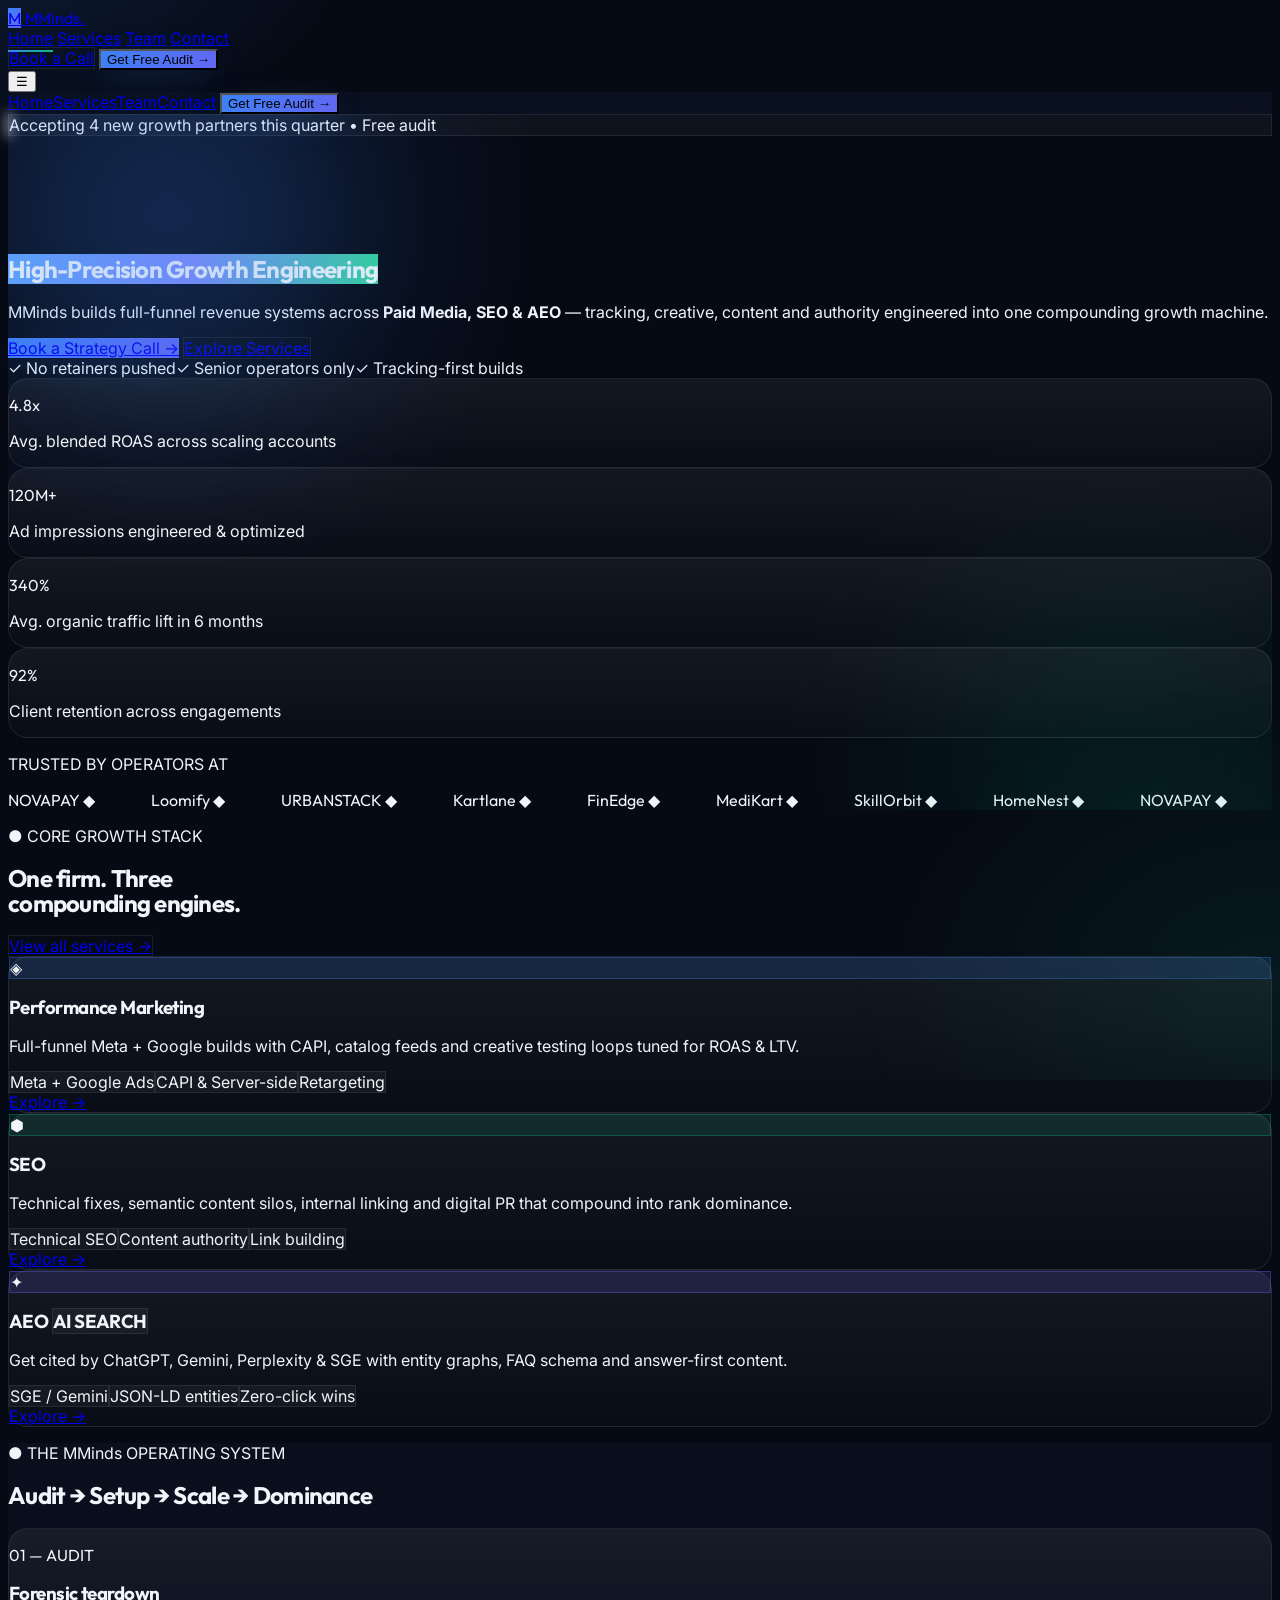
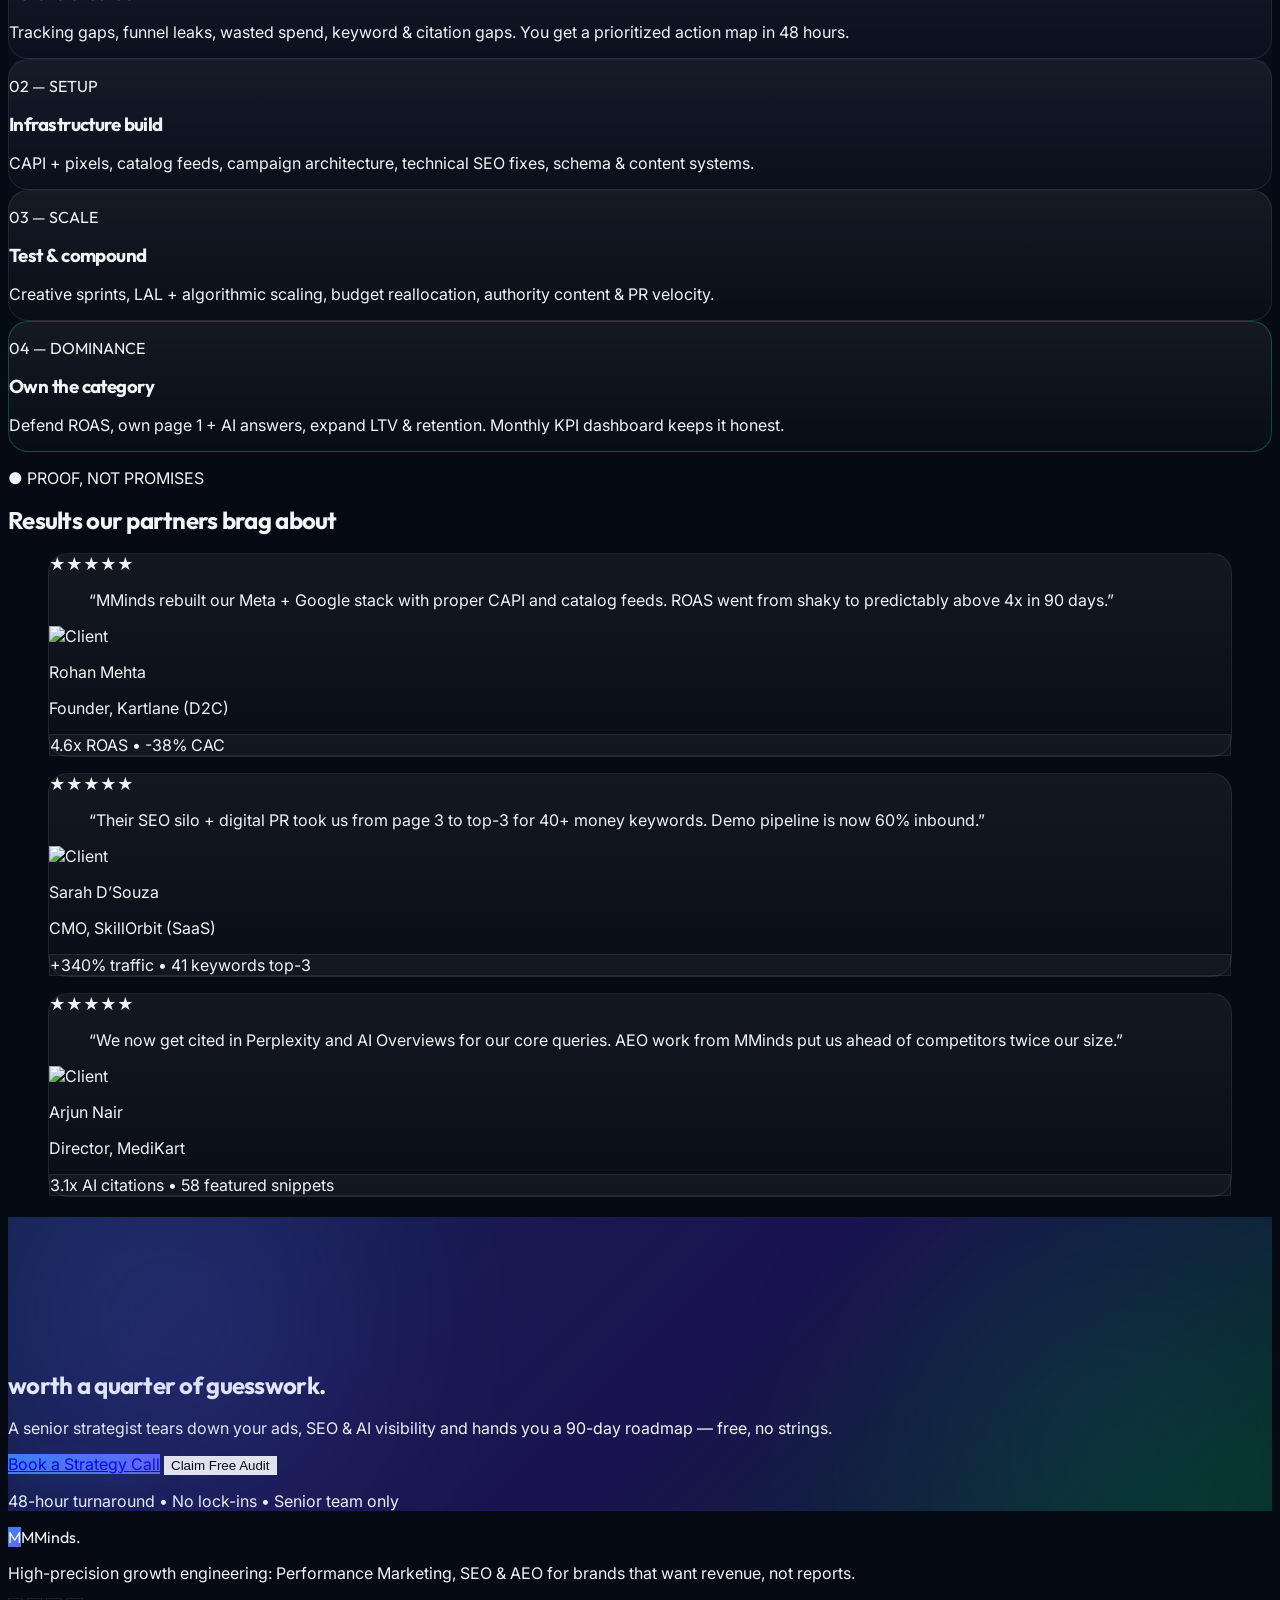
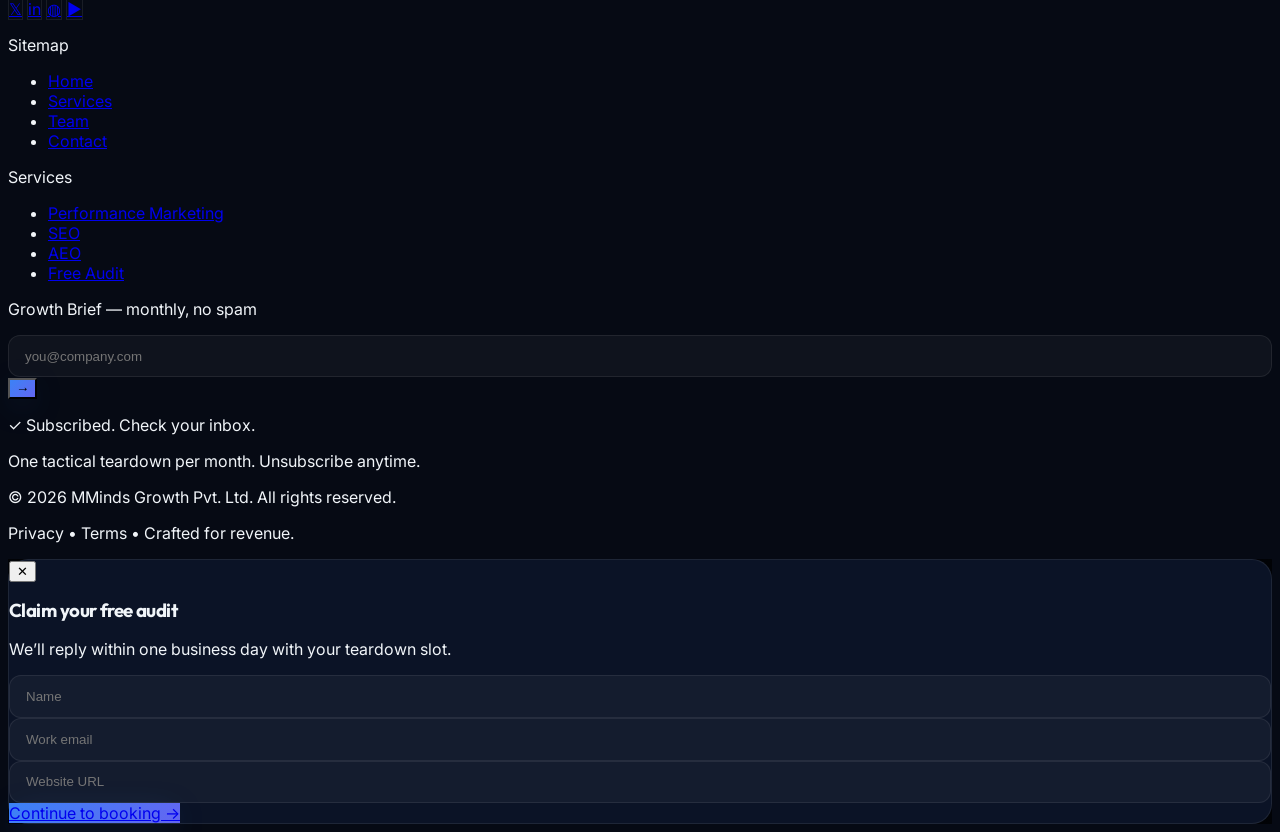
==== index.html @ 97760410 "Launch-MMinds-site" ====
<!DOCTYPE html>
<html lang="en" class="scroll-smooth">
<head>
<meta charset="UTF-8"><meta name="viewport" content="width=device-width, initial-scale=1.0">
<title>MMinds — Scale Your Revenue with High-Precision Growth Engineering</title>
<meta name="description" content="MMinds is a digital growth firm engineering revenue with Performance Marketing, SEO & AEO. Audits, full-funnel builds, scaling systems. Book a free strategy audit.">
<meta property="og:title" content="MMinds — High-Precision Growth Engineering"><meta property="og:description" content="Performance Marketing • SEO • AEO. We turn traffic into revenue."><meta property="og:type" content="website">
<link rel="preconnect" href="https://fonts.googleapis.com"><link rel="preconnect" href="https://fonts.gstatic.com" crossorigin>
<link href="https://fonts.googleapis.com/css2?family=Inter:wght@400;500;600;700&family=Outfit:wght@500;600;700;800&display=swap" rel="stylesheet">
<script src="https://cdn.tailwindcss.com"></script>
<script>tailwind.config={theme:{extend:{colors:{obsidian:'#060a14',slate2:'#0a1120',card:'#0d1528'},fontFamily:{display:['Outfit','sans-serif'],body:['Inter','sans-serif']}}}}</script>
<link rel="stylesheet" href="assets/css/style.css">
<script defer src="https://cdnjs.cloudflare.com/ajax/libs/gsap/3.15.0/gsap.min.js"></script>
<script defer src="https://cdnjs.cloudflare.com/ajax/libs/gsap/3.15.0/ScrollTrigger.min.js"></script>
<script defer src="https://unpkg.com/lenis@1.3.27/dist/lenis.min.js"></script>
<link rel="icon" href="data:image/svg+xml,<svg xmlns='http://www.w3.org/2000/svg' viewBox='0 0 100 100'><rect width='100' height='100' rx='22' fill='%236366f1'/><text x='50' y='68' font-size='52' text-anchor='middle' fill='white' font-family='Arial' font-weight='bold'>M</text></svg>">
</head>
<body class="bg-obsidian font-body">
<div id="progress" aria-hidden="true"></div>
<div id="ambient" aria-hidden="true"><i class="a-base"></i><i class="a-indigo"></i><i class="a-emerald"></i></div>
<div id="cursor" aria-hidden="true"></div>

<!-- NAV -->
<header id="navbar" class="nav-blur fixed top-0 inset-x-0 z-50 transition-all">
<nav class="max-w-7xl mx-auto px-5 md:px-8 h-[72px] flex items-center justify-between" aria-label="Main">
<a href="index.html" class="flex items-center gap-2.5">
<span class="w-9 h-9 rounded-xl grid place-items-center font-display font-800 font-bold text-lg text-white" style="background:linear-gradient(135deg,#3b82f6,#6366f1)">M</span>
<span class="font-display font-bold text-xl tracking-tight">MMinds<span class="text-emerald-400">.</span></span></a>
<div class="hidden md:flex items-center gap-8 text-sm text-slate-300">
<a href="index.html" class="link-underline active text-white">Home</a>
<a href="services.html" class="link-underline hover:text-white">Services</a>
<a href="about.html" class="link-underline hover:text-white">Team</a>
<a href="contact.html" class="link-underline hover:text-white">Contact</a></div>
<div class="hidden md:flex items-center gap-3">
<a href="contact.html" class="btn-ghost text-sm px-4 py-2.5 rounded-xl text-slate-200">Book a Call</a>
<button data-open-audit class="btn-primary text-sm font-semibold px-5 py-2.5 rounded-xl text-white">Get Free Audit →</button></div>
<button id="menuBtn" class="md:hidden p-2 rounded-lg border border-white/10" aria-expanded="false" aria-label="Menu">☰</button>
</nav>
<div id="mobileMenu" class="hidden md:hidden glass border-t border-white/10 px-6 py-5 space-y-4 text-slate-200">
<a href="index.html" class="block">Home</a><a href="services.html" class="block">Services</a><a href="about.html" class="block">Team</a><a href="contact.html" class="block">Contact</a>
<button data-open-audit class="btn-primary w-full py-3 rounded-xl font-semibold text-white">Get Free Audit →</button>
</div></header>

<!-- HERO -->
<section data-theme="obsidian" class="relative pt-[130px] md:pt-[160px] pb-14 overflow-hidden">
<canvas id="stars" aria-hidden="true"></canvas>
<div class="mesh" data-parallax="0.12"></div><div class="absolute inset-0 grid-bg"></div>
<div class="relative max-w-7xl mx-auto px-5 md:px-8 text-center">
<div class="reveal inline-flex items-center gap-2 pill rounded-full px-4 py-1.5 text-xs text-slate-300 mb-6">
<span class="w-2 h-2 rounded-full bg-emerald-400 glow-dot text-emerald-400"></span> Accepting 4 new growth partners this quarter <span class="text-slate-500">•</span> <span class="text-white font-semibold">Free audit</span></div>
<h1 data-split class="reveal font-display font-extrabold text-[2.6rem] leading-[1.02] md:text-7xl max-w-4xl mx-auto">Scale Your Revenue with <span class="text-transparent bg-clip-text" style="background-image:linear-gradient(90deg,#60a5fa,#818cf8,#34d399)">High-Precision Growth Engineering</span></h1>
<p class="reveal reveal-d1 text-slate-400 max-w-2xl mx-auto mt-6 text-base md:text-lg">MMinds builds full-funnel revenue systems across <strong class="text-slate-200">Paid Media, SEO &amp; AEO</strong> — tracking, creative, content and authority engineered into one compounding growth machine.</p>
<div class="reveal reveal-d2 flex flex-col sm:flex-row gap-3 justify-center mt-8">
<a href="contact.html" data-magnetic class="btn-primary px-7 py-3.5 rounded-2xl font-semibold text-white">Book a Strategy Call →</a>
<a href="services.html" data-magnetic class="btn-ghost px-7 py-3.5 rounded-2xl font-semibold text-slate-100">Explore Services</a></div>
<div class="reveal reveal-d3 flex flex-wrap justify-center gap-x-8 gap-y-3 mt-8 text-sm text-slate-400">
<span>✓ No retainers pushed</span><span>✓ Senior operators only</span><span>✓ Tracking-first builds</span></div>
<!-- metrics -->
<div class="grid grid-cols-2 md:grid-cols-4 gap-3 md:gap-4 mt-12 text-left">
<div class="reveal card p-5 md:p-6"><p class="font-display text-3xl md:text-4xl font-bold"><span data-count="4.8" data-decimals="1" data-suffix="x">0</span></p><p class="text-slate-400 text-sm mt-1">Avg. blended ROAS across scaling accounts</p></div>
<div class="reveal reveal-d1 card p-5 md:p-6"><p class="font-display text-3xl md:text-4xl font-bold"><span data-count="120" data-suffix="M+">0</span></p><p class="text-slate-400 text-sm mt-1">Ad impressions engineered &amp; optimized</p></div>
<div class="reveal reveal-d2 card p-5 md:p-6"><p class="font-display text-3xl md:text-4xl font-bold"><span data-count="340" data-suffix="%">0</span></p><p class="text-slate-400 text-sm mt-1">Avg. organic traffic lift in 6 months</p></div>
<div class="reveal reveal-d3 card p-5 md:p-6"><p class="font-display text-3xl md:text-4xl font-bold"><span data-count="92" data-suffix="%">0</span></p><p class="text-slate-400 text-sm mt-1">Client retention across engagements</p></div></div>
</div>
<!-- logo ticker -->
<div class="relative mt-12 border-y border-white/5 py-5 overflow-hidden">
<p class="text-[11px] tracking-[.25em] text-slate-500 text-center mb-4">TRUSTED BY OPERATORS AT</p>
<div class="ticker text-slate-500 font-display font-bold text-lg" aria-hidden="true">
<span>NOVAPAY ◆</span><span>Loomify ◆</span><span>URBANSTACK ◆</span><span>Kartlane ◆</span><span>FinEdge ◆</span><span>MediKart ◆</span><span>SkillOrbit ◆</span><span>HomeNest ◆</span>
<span>NOVAPAY ◆</span><span>Loomify ◆</span><span>URBANSTACK ◆</span><span>Kartlane ◆</span><span>FinEdge ◆</span><span>MediKart ◆</span><span>SkillOrbit ◆</span><span>HomeNest ◆</span>
</div></div>
</section>

<!-- SERVICES BENTO -->
<section data-theme="indigo" class="max-w-7xl mx-auto px-5 md:px-8 py-16 md:py-24">
<div class="reveal flex items-end justify-between flex-wrap gap-4 mb-8">
<div><p class="text-xs tracking-[.25em] text-blue-400 font-semibold mb-3">● CORE GROWTH STACK</p>
<h2 class="font-display font-bold text-3xl md:text-5xl">One firm. Three<br>compounding engines.</h2></div>
<a href="services.html" class="btn-ghost px-5 py-2.5 rounded-xl text-sm">View all services →</a></div>
<div class="grid md:grid-cols-3 gap-4">
<article class="reveal card bento-hover p-7 relative overflow-hidden">
<div class="absolute -top-16 -right-16 w-48 h-48 rounded-full" style="background:radial-gradient(circle,#3b82f655,transparent 70%)"></div>
<div class="w-11 h-11 rounded-xl grid place-items-center text-xl mb-5" style="background:rgba(59,130,246,.15);border:1px solid rgba(59,130,246,.3)">◈</div>
<h3 class="font-display font-bold text-2xl mb-2">Performance Marketing</h3>
<p class="text-slate-400 text-sm leading-relaxed">Full-funnel Meta + Google builds with CAPI, catalog feeds and creative testing loops tuned for ROAS &amp; LTV.</p>
<div class="flex flex-wrap gap-2 mt-5 text-xs">
<span class="pill rounded-full px-3 py-1">Meta + Google Ads</span><span class="pill rounded-full px-3 py-1">CAPI &amp; Server-side</span><span class="pill rounded-full px-3 py-1">Retargeting</span></div>
<a href="services.html#performance" class="inline-block mt-6 text-sm font-semibold text-blue-400">Explore →</a></article>
<article class="reveal reveal-d1 card bento-hover p-7 relative overflow-hidden">
<div class="absolute -top-16 -right-16 w-48 h-48 rounded-full" style="background:radial-gradient(circle,#10b98155,transparent 70%)"></div>
<div class="w-11 h-11 rounded-xl grid place-items-center text-xl mb-5" style="background:rgba(16,185,129,.12);border:1px solid rgba(16,185,129,.3)">⬢</div>
<h3 class="font-display font-bold text-2xl mb-2">SEO</h3>
<p class="text-slate-400 text-sm leading-relaxed">Technical fixes, semantic content silos, internal linking and digital PR that compound into rank dominance.</p>
<div class="flex flex-wrap gap-2 mt-5 text-xs">
<span class="pill rounded-full px-3 py-1">Technical SEO</span><span class="pill rounded-full px-3 py-1">Content authority</span><span class="pill rounded-full px-3 py-1">Link building</span></div>
<a href="services.html#seo" class="inline-block mt-6 text-sm font-semibold text-emerald-400">Explore →</a></article>
<article class="reveal reveal-d2 card bento-hover p-7 relative overflow-hidden">
<div class="absolute -top-16 -right-16 w-48 h-48 rounded-full" style="background:radial-gradient(circle,#6366f155,transparent 70%)"></div>
<div class="w-11 h-11 rounded-xl grid place-items-center text-xl mb-5" style="background:rgba(99,102,241,.15);border:1px solid rgba(99,102,241,.35)">✦</div>
<h3 class="font-display font-bold text-2xl mb-2">AEO <span class="text-xs align-middle ml-1 pill rounded-full px-2 py-0.5 text-indigo-300">AI SEARCH</span></h3>
<p class="text-slate-400 text-sm leading-relaxed">Get cited by ChatGPT, Gemini, Perplexity &amp; SGE with entity graphs, FAQ schema and answer-first content.</p>
<div class="flex flex-wrap gap-2 mt-5 text-xs">
<span class="pill rounded-full px-3 py-1">SGE / Gemini</span><span class="pill rounded-full px-3 py-1">JSON-LD entities</span><span class="pill rounded-full px-3 py-1">Zero-click wins</span></div>
<a href="services.html#aeo" class="inline-block mt-6 text-sm font-semibold text-indigo-300">Explore →</a></article>
</div></section>

<!-- PROCESS -->
<section data-theme="emerald" class="border-y border-white/5" style="background:linear-gradient(180deg,rgba(10,17,32,.82),rgba(6,10,20,.88))">
<div class="max-w-7xl mx-auto px-5 md:px-8 py-16 md:py-24">
<p class="reveal text-xs tracking-[.25em] text-emerald-400 font-semibold mb-3">● THE MMinds OPERATING SYSTEM</p>
<h2 class="reveal font-display font-bold text-3xl md:text-5xl mb-10">Audit → Setup → Scale → Dominance</h2>
<div class="grid md:grid-cols-4 gap-4">
<div class="reveal card p-6"><p class="font-display text-blue-400 font-bold text-sm mb-3">01 — AUDIT</p><h3 class="font-semibold text-lg mb-2">Forensic teardown</h3><p class="text-slate-400 text-sm">Tracking gaps, funnel leaks, wasted spend, keyword &amp; citation gaps. You get a prioritized action map in 48 hours.</p></div>
<div class="reveal reveal-d1 card p-6"><p class="font-display text-indigo-300 font-bold text-sm mb-3">02 — SETUP</p><h3 class="font-semibold text-lg mb-2">Infrastructure build</h3><p class="text-slate-400 text-sm">CAPI + pixels, catalog feeds, campaign architecture, technical SEO fixes, schema &amp; content systems.</p></div>
<div class="reveal reveal-d2 card p-6"><p class="font-display text-cyan-300 font-bold text-sm mb-3">03 — SCALE</p><h3 class="font-semibold text-lg mb-2">Test &amp; compound</h3><p class="text-slate-400 text-sm">Creative sprints, LAL + algorithmic scaling, budget reallocation, authority content &amp; PR velocity.</p></div>
<div class="reveal reveal-d3 card p-6" style="border-color:rgba(16,185,129,.35)"><p class="font-display text-emerald-400 font-bold text-sm mb-3">04 — DOMINANCE</p><h3 class="font-semibold text-lg mb-2">Own the category</h3><p class="text-slate-400 text-sm">Defend ROAS, own page 1 + AI answers, expand LTV &amp; retention. Monthly KPI dashboard keeps it honest.</p></div></div>
</div></section>

<!-- CASE STUDIES / TESTIMONIALS -->
<section data-theme="indigo" class="max-w-7xl mx-auto px-5 md:px-8 py-16 md:py-24">
<p class="reveal text-xs tracking-[.25em] text-blue-400 font-semibold mb-3">● PROOF, NOT PROMISES</p>
<h2 class="reveal font-display font-bold text-3xl md:text-5xl mb-8">Results our partners brag about</h2>
<div class="grid md:grid-cols-3 gap-4">
<figure class="reveal card bento-hover p-7"><div class="text-amber-300 text-sm mb-3">★★★★★</div>
<blockquote class="text-slate-200 text-[15px] leading-relaxed">“MMinds rebuilt our Meta + Google stack with proper CAPI and catalog feeds. ROAS went from shaky to predictably above 4x in 90 days.”</blockquote>
<figcaption class="flex items-center gap-3 mt-5"><img src="https://i.pravatar.cc/80?img=12" alt="Client" class="w-10 h-10 rounded-full"><div><p class="text-sm font-semibold">Rohan Mehta</p><p class="text-xs text-slate-500">Founder, Kartlane (D2C)</p></div></figcaption>
<div class="mt-4 pill rounded-xl px-3 py-2 text-xs text-emerald-300 inline-block">4.6x ROAS • -38% CAC</div></figure>
<figure class="reveal reveal-d1 card bento-hover p-7"><div class="text-amber-300 text-sm mb-3">★★★★★</div>
<blockquote class="text-slate-200 text-[15px] leading-relaxed">“Their SEO silo + digital PR took us from page 3 to top-3 for 40+ money keywords. Demo pipeline is now 60% inbound.”</blockquote>
<figcaption class="flex items-center gap-3 mt-5"><img src="https://i.pravatar.cc/80?img=32" alt="Client" class="w-10 h-10 rounded-full"><div><p class="text-sm font-semibold">Sarah D’Souza</p><p class="text-xs text-slate-500">CMO, SkillOrbit (SaaS)</p></div></figcaption>
<div class="mt-4 pill rounded-xl px-3 py-2 text-xs text-emerald-300 inline-block">+340% traffic • 41 keywords top-3</div></figure>
<figure class="reveal reveal-d2 card bento-hover p-7"><div class="text-amber-300 text-sm mb-3">★★★★★</div>
<blockquote class="text-slate-200 text-[15px] leading-relaxed">“We now get cited in Perplexity and AI Overviews for our core queries. AEO work from MMinds put us ahead of competitors twice our size.”</blockquote>
<figcaption class="flex items-center gap-3 mt-5"><img src="https://i.pravatar.cc/80?img=56" alt="Client" class="w-10 h-10 rounded-full"><div><p class="text-sm font-semibold">Arjun Nair</p><p class="text-xs text-slate-500">Director, MediKart</p></div></figcaption>
<div class="mt-4 pill rounded-xl px-3 py-2 text-xs text-indigo-300 inline-block">3.1x AI citations • 58 featured snippets</div></figure>
</div></section>

<!-- CTA -->
<section class="max-w-7xl mx-auto px-5 md:px-8 pb-20">
<div class="reveal relative overflow-hidden rounded-3xl p-8 md:p-14 text-center border border-white/10" style="background:linear-gradient(135deg,#12224d,#1a1350 55%,#052e26)">
<div class="mesh mesh-indigo"></div>
<div class="relative"><h2 data-split class="font-display font-bold text-3xl md:text-5xl">Get a free growth audit<br>worth a quarter of guesswork.</h2>
<p class="text-slate-300 mt-4 max-w-xl mx-auto">A senior strategist tears down your ads, SEO &amp; AI visibility and hands you a 90-day roadmap — free, no strings.</p>
<div class="flex flex-col sm:flex-row gap-3 justify-center mt-8">
<a href="contact.html" class="btn-primary px-8 py-3.5 rounded-2xl font-semibold text-white">Book a Strategy Call</a>
<button data-open-audit class="btn-ghost px-8 py-3.5 rounded-2xl font-semibold">Claim Free Audit</button></div>
<p class="text-xs text-slate-400 mt-4">48-hour turnaround • No lock-ins • Senior team only</p></div></div></section>

<!-- FOOTER -->
<footer class="border-t border-white/10 bg-[#04070f]">
<div class="max-w-7xl mx-auto px-5 md:px-8 py-14 grid gap-10 md:grid-cols-[1.4fr_1fr_1fr_1.4fr]">
<div><div class="flex items-center gap-2.5 mb-4"><span class="w-9 h-9 rounded-xl grid place-items-center font-display font-bold text-lg text-white" style="background:linear-gradient(135deg,#3b82f6,#6366f1)">M</span><span class="font-display font-bold text-xl">MMinds<span class="text-emerald-400">.</span></span></div>
<p class="text-slate-400 text-sm max-w-xs">High-precision growth engineering: Performance Marketing, SEO &amp; AEO for brands that want revenue, not reports.</p>
<div class="flex gap-2 mt-5">
<a href="#" aria-label="X" class="btn-ghost w-9 h-9 grid place-items-center rounded-lg text-slate-300">𝕏</a>
<a href="#" aria-label="LinkedIn" class="btn-ghost w-9 h-9 grid place-items-center rounded-lg text-slate-300">in</a>
<a href="#" aria-label="Instagram" class="btn-ghost w-9 h-9 grid place-items-center rounded-lg text-slate-300">◍</a>
<a href="#" aria-label="YouTube" class="btn-ghost w-9 h-9 grid place-items-center rounded-lg text-slate-300">▶</a></div></div>
<div><p class="text-sm font-semibold mb-4">Sitemap</p><ul class="space-y-2.5 text-sm text-slate-400"><li><a class="hover:text-white" href="index.html">Home</a></li><li><a class="hover:text-white" href="services.html">Services</a></li><li><a class="hover:text-white" href="about.html">Team</a></li><li><a class="hover:text-white" href="contact.html">Contact</a></li></ul></div>
<div><p class="text-sm font-semibold mb-4">Services</p><ul class="space-y-2.5 text-sm text-slate-400"><li><a class="hover:text-white" href="services.html#performance">Performance Marketing</a></li><li><a class="hover:text-white" href="services.html#seo">SEO</a></li><li><a class="hover:text-white" href="services.html#aeo">AEO</a></li><li><a class="hover:text-white" href="contact.html">Free Audit</a></li></ul></div>
<div><p class="text-sm font-semibold mb-4">Growth Brief — monthly, no spam</p>
<form id="nlForm" class="flex gap-2" novalidate><input type="email" required placeholder="you@company.com" class="field !py-2.5 text-sm" aria-label="Email"><button class="btn-primary px-4 rounded-xl text-white font-semibold text-sm">→</button></form>
<p id="nlOk" class="hidden text-emerald-400 text-xs mt-2">✓ Subscribed. Check your inbox.</p>
<p class="text-xs text-slate-500 mt-3">One tactical teardown per month. Unsubscribe anytime.</p></div></div>
<div class="border-t border-white/5"><div class="max-w-7xl mx-auto px-5 md:px-8 py-5 flex flex-col md:flex-row justify-between gap-2 text-xs text-slate-500"><p>© <span id="year"></span> MMinds Growth Pvt. Ltd. All rights reserved.</p><p>Privacy • Terms • Crafted for revenue.</p></div></div></footer>

<!-- AUDIT MODAL -->
<div id="auditModal" class="hidden fixed inset-0 z-[60] grid place-items-center p-4" style="background:rgba(0,0,0,.7);backdrop-filter:blur(6px)" role="dialog" aria-modal="true">
<div class="card max-w-md w-full p-8 relative" style="background:#0b1326">
<button id="auditClose" class="absolute top-4 right-4 text-slate-400 hover:text-white" aria-label="Close">✕</button>
<h3 class="font-display font-bold text-2xl mb-2">Claim your free audit</h3>
<p class="text-slate-400 text-sm mb-5">We’ll reply within one business day with your teardown slot.</p>
<form id="nlForm" class="space-y-3" onsubmit="event.preventDefault();this.reset();document.getElementById('auditClose').click();alert('Audit request received. Check your inbox shortly.');">
<input required placeholder="Name" class="field text-sm"><input required type="email" placeholder="Work email" class="field text-sm"><input placeholder="Website URL" class="field text-sm">
<a href="contact.html" class="btn-primary block text-center py-3 rounded-xl font-semibold text-white">Continue to booking →</a></form></div></div>
<script defer src="assets/js/main.js"></script>
</body></html>
---- assets/css/style.css ----
/* MMinds Design System — Industrial Dark / Electric Blue + Emerald */
:root{
  --bg:#060a14; --bg2:#0a1120; --card:#0d1528; --line:rgba(255,255,255,.08);
  --txt:#f1f5f9; --mut:#94a3b8; --mut2:#64748b;
  --blue:#3b82f6; --indigo:#6366f1; --emerald:#10b981; --cyan:#22d3ee;
  --radius:20px; --font-d:'Outfit',sans-serif; --font-b:'Inter',sans-serif;
}
*{box-sizing:border-box}
html{scroll-behavior:smooth}
body{background:var(--bg);color:var(--txt);font-family:var(--font-b);-webkit-font-smoothing:antialiased;overflow-x:hidden}
h1,h2,h3,h4{font-family:var(--font-d);letter-spacing:-.03em;line-height:1.05}
::selection{background:rgba(59,130,246,.35)}
.font-display{font-family:var(--font-d)}
.glass{background:rgba(13,21,40,.6);backdrop-filter:blur(18px);-webkit-backdrop-filter:blur(18px)}
.mesh{position:absolute;inset:0;pointer-events:none;overflow:hidden}
.mesh::before,.mesh::after{content:"";position:absolute;border-radius:50%;filter:blur(110px);opacity:.5}
.mesh::before{width:560px;height:560px;background:radial-gradient(circle,#3b82f6 0%,transparent 65%);top:-180px;left:-120px}
.mesh::after{width:620px;height:620px;background:radial-gradient(circle,#10b98155 0%,transparent 65%);bottom:-260px;right:-160px}
.mesh-indigo::before{background:radial-gradient(circle,#6366f1aa 0%,transparent 65%)}
.grid-bg{background-image:linear-gradient(rgba(255,255,255,.035) 1px,transparent 1px),linear-gradient(90deg,rgba(255,255,255,.035) 1px,transparent 1px);background-size:44px 44px;mask-image:radial-gradient(ellipse 90% 70% at 50% 30%,black 40%,transparent 100%)}
.card{background:linear-gradient(180deg,rgba(255,255,255,.06),rgba(255,255,255,.015));border:1px solid var(--line);border-radius:var(--radius)}
.card:hover{border-color:rgba(59,130,246,.4)}
.btn-primary{background:linear-gradient(135deg,#3b82f6,#6366f1);box-shadow:0 8px 32px -8px rgba(59,130,246,.6);transition:.25s}
.btn-primary:hover{transform:translateY(-2px);box-shadow:0 14px 44px -8px rgba(99,102,241,.7)}
.btn-ghost{border:1px solid var(--line);transition:.25s}
.btn-ghost:hover{border-color:rgba(255,255,255,.3);background:rgba(255,255,255,.06)}
.pill{border:1px solid var(--line);background:rgba(255,255,255,.04)}
.ticker{display:flex;gap:3.5rem;width:max-content;animation:tick 28s linear infinite}
@keyframes tick{to{transform:translateX(-50%)}}
.reveal{opacity:0;transform:translateY(28px);transition:opacity .7s cubic-bezier(.2,.7,.3,1),transform .7s cubic-bezier(.2,.7,.3,1)}
.reveal.in{opacity:1;transform:none}
.reveal-d1{transition-delay:.08s}.reveal-d2{transition-delay:.16s}.reveal-d3{transition-delay:.24s}
.nav-blur.scrolled{background:rgba(6,10,20,.82);backdrop-filter:blur(16px);border-bottom:1px solid var(--line)}
.link-underline{position:relative}
.link-underline::after{content:"";position:absolute;left:0;bottom:-4px;height:2px;width:0;background:linear-gradient(90deg,var(--blue),var(--emerald));transition:.25s}
.link-underline:hover::after,.link-underline.active::after{width:100%}
.acc-body{display:grid;grid-template-rows:0fr;transition:grid-template-rows .35s ease}
.acc.open .acc-body{grid-template-rows:1fr}
.acc-inner{overflow:hidden}
.acc.open .acc-icon{transform:rotate(45deg)}
.acc-icon{transition:.3s}
.tab-btn.active{background:linear-gradient(135deg,#3b82f6,#6366f1);border-color:transparent;color:#fff}
.glow-dot{box-shadow:0 0 12px 2px currentColor}
input,select,textarea{color-scheme:dark}
.field{background:rgba(255,255,255,.04);border:1px solid var(--line);border-radius:12px;width:100%;padding:.8rem 1rem;color:var(--txt);outline:none;transition:.2s}
.field:focus{border-color:var(--blue);box-shadow:0 0 0 3px rgba(59,130,246,.2);background:rgba(255,255,255,.06)}
.field.err{border-color:#f43f5e;box-shadow:0 0 0 3px rgba(244,63,94,.15)}
.bento-hover{transition:transform .3s,border-color .3s,box-shadow .3s}
.bento-hover:hover{transform:translateY(-4px);box-shadow:0 20px 60px -20px rgba(59,130,246,.35)}
@media (prefers-reduced-motion:reduce){.reveal{opacity:1;transform:none}.ticker{animation:none}html{scroll-behavior:auto}}

/* ============ MMinds FX layer (Lenis + GSAP + scroll themes) ============ */
body{transition:background-color 1s ease}
body[data-theme="indigo"]{background-color:#080818}
body[data-theme="emerald"]{background-color:#04120e}
header,main,section,footer{position:relative;z-index:1}
#progress{position:fixed;top:0;left:0;height:3px;width:100%;z-index:70;transform-origin:0 50%;transform:scaleX(0);background:linear-gradient(90deg,#3b82f6,#818cf8,#34d399)}
#ambient{position:fixed;inset:0;z-index:0;pointer-events:none}
#ambient i{position:absolute;inset:-20%;opacity:0;transition:opacity 1.2s ease}
#ambient .a-base{background:radial-gradient(600px 400px at 15% 8%,rgba(59,130,246,.15),transparent 60%),radial-gradient(700px 500px at 85% 92%,rgba(16,185,129,.09),transparent 60%);opacity:1}
#ambient .a-indigo{background:radial-gradient(700px 500px at 82% 4%,rgba(99,102,241,.24),transparent 62%),radial-gradient(620px 520px at 8% 96%,rgba(59,130,246,.15),transparent 62%)}
#ambient .a-emerald{background:radial-gradient(700px 500px at 10% 8%,rgba(16,185,129,.20),transparent 62%),radial-gradient(700px 500px at 92% 92%,rgba(34,211,238,.12),transparent 62%)}
body[data-theme="indigo"] #ambient .a-base,body[data-theme="emerald"] #ambient .a-base{opacity:0}
body[data-theme="indigo"] #ambient .a-indigo{opacity:1}
body[data-theme="emerald"] #ambient .a-emerald{opacity:1}
#cursor{position:fixed;top:0;left:0;width:360px;height:360px;margin:-180px 0 0 -180px;border-radius:50%;pointer-events:none;z-index:2;mix-blend-mode:screen;background:radial-gradient(circle,rgba(99,102,241,.16),transparent 62%);opacity:0;transition:opacity .4s}
@media (hover:none){#cursor{display:none}}
#stars{position:absolute;inset:0;width:100%;height:100%;opacity:.75;pointer-events:none}
.w-line{display:block;overflow:hidden;padding-bottom:.08em;margin-bottom:-.08em}
.w-inner{display:inline-block;transform:translateY(115%);will-change:transform}
.no-motion .w-inner{transform:none}
.card{position:relative}
.card::after{content:"";position:absolute;inset:0;border-radius:inherit;opacity:0;transition:opacity .35s;pointer-events:none;background:radial-gradient(420px circle at var(--mx,50%) var(--my,50%),rgba(99,102,241,.14),transparent 65%)}
.card:hover::after{opacity:1}
[data-magnetic]{will-change:transform}
.orb{position:absolute;border-radius:50%;filter:blur(90px);pointer-events:none}
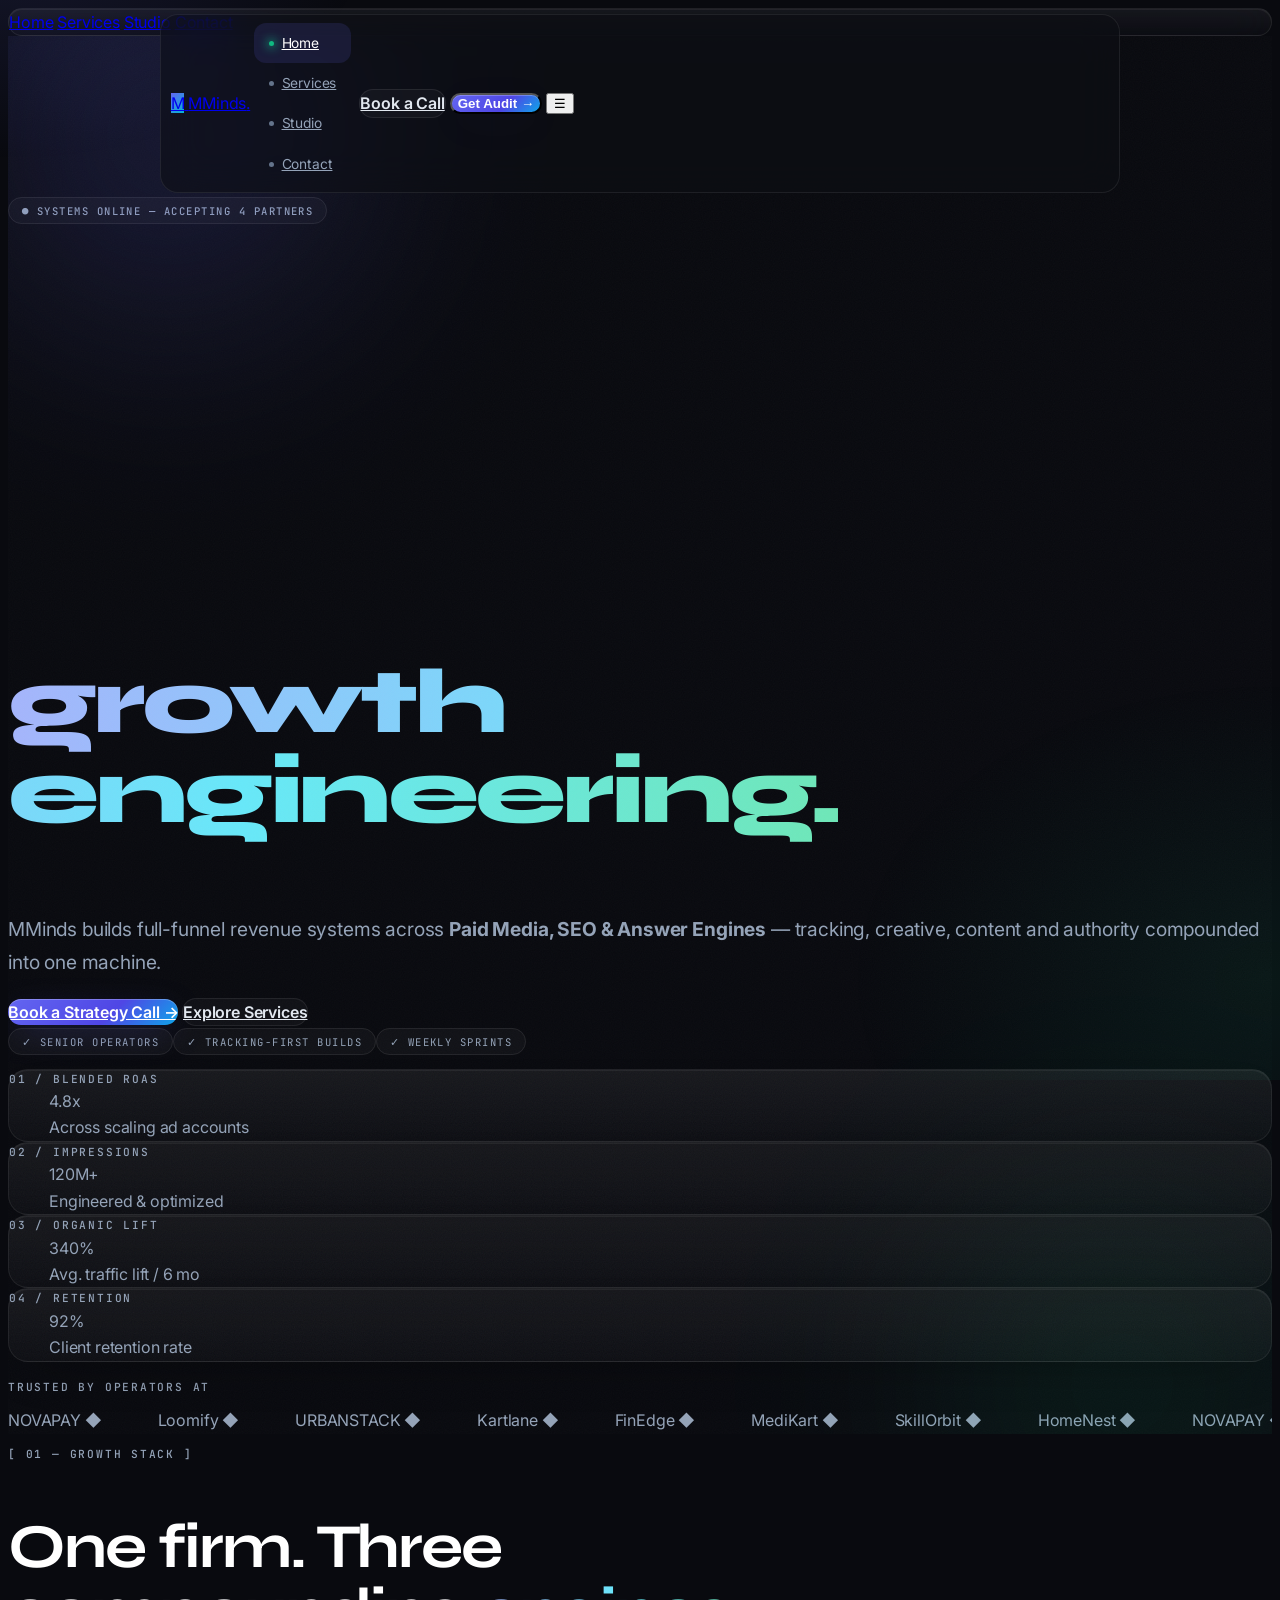
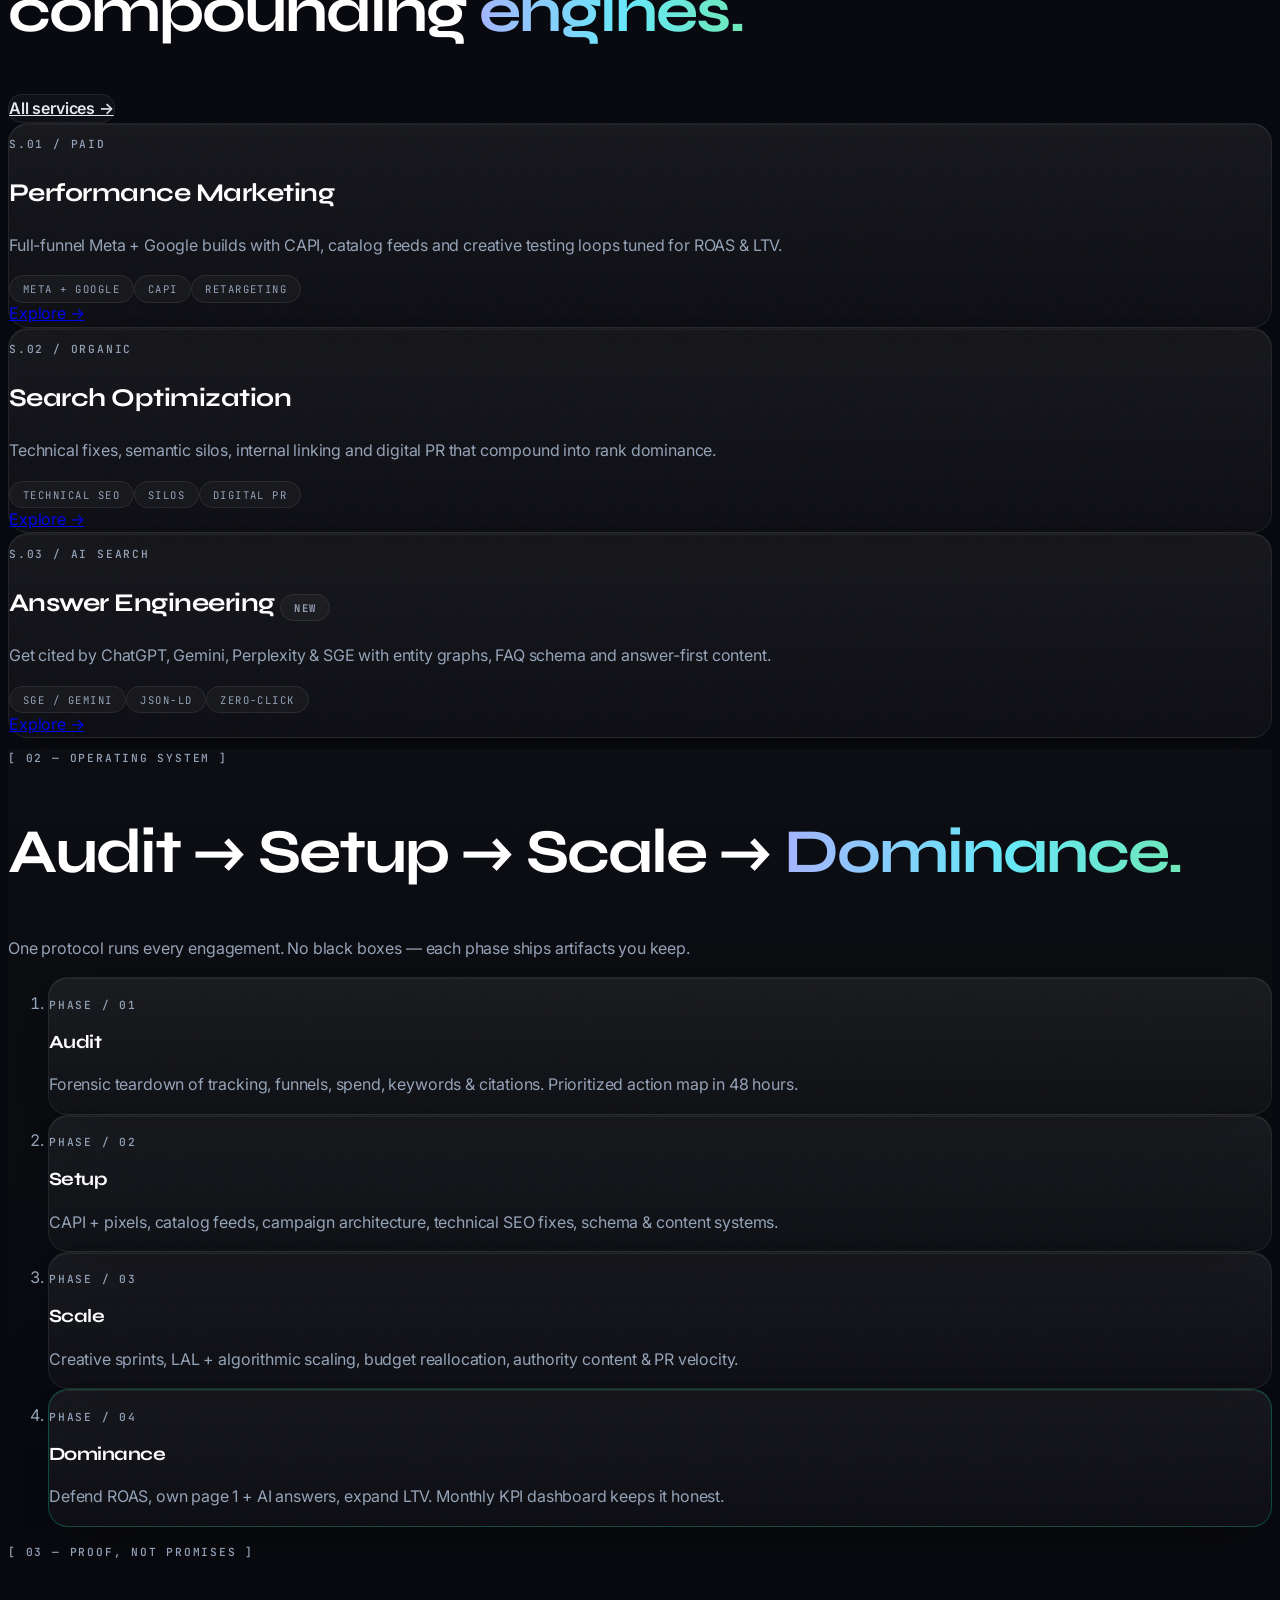
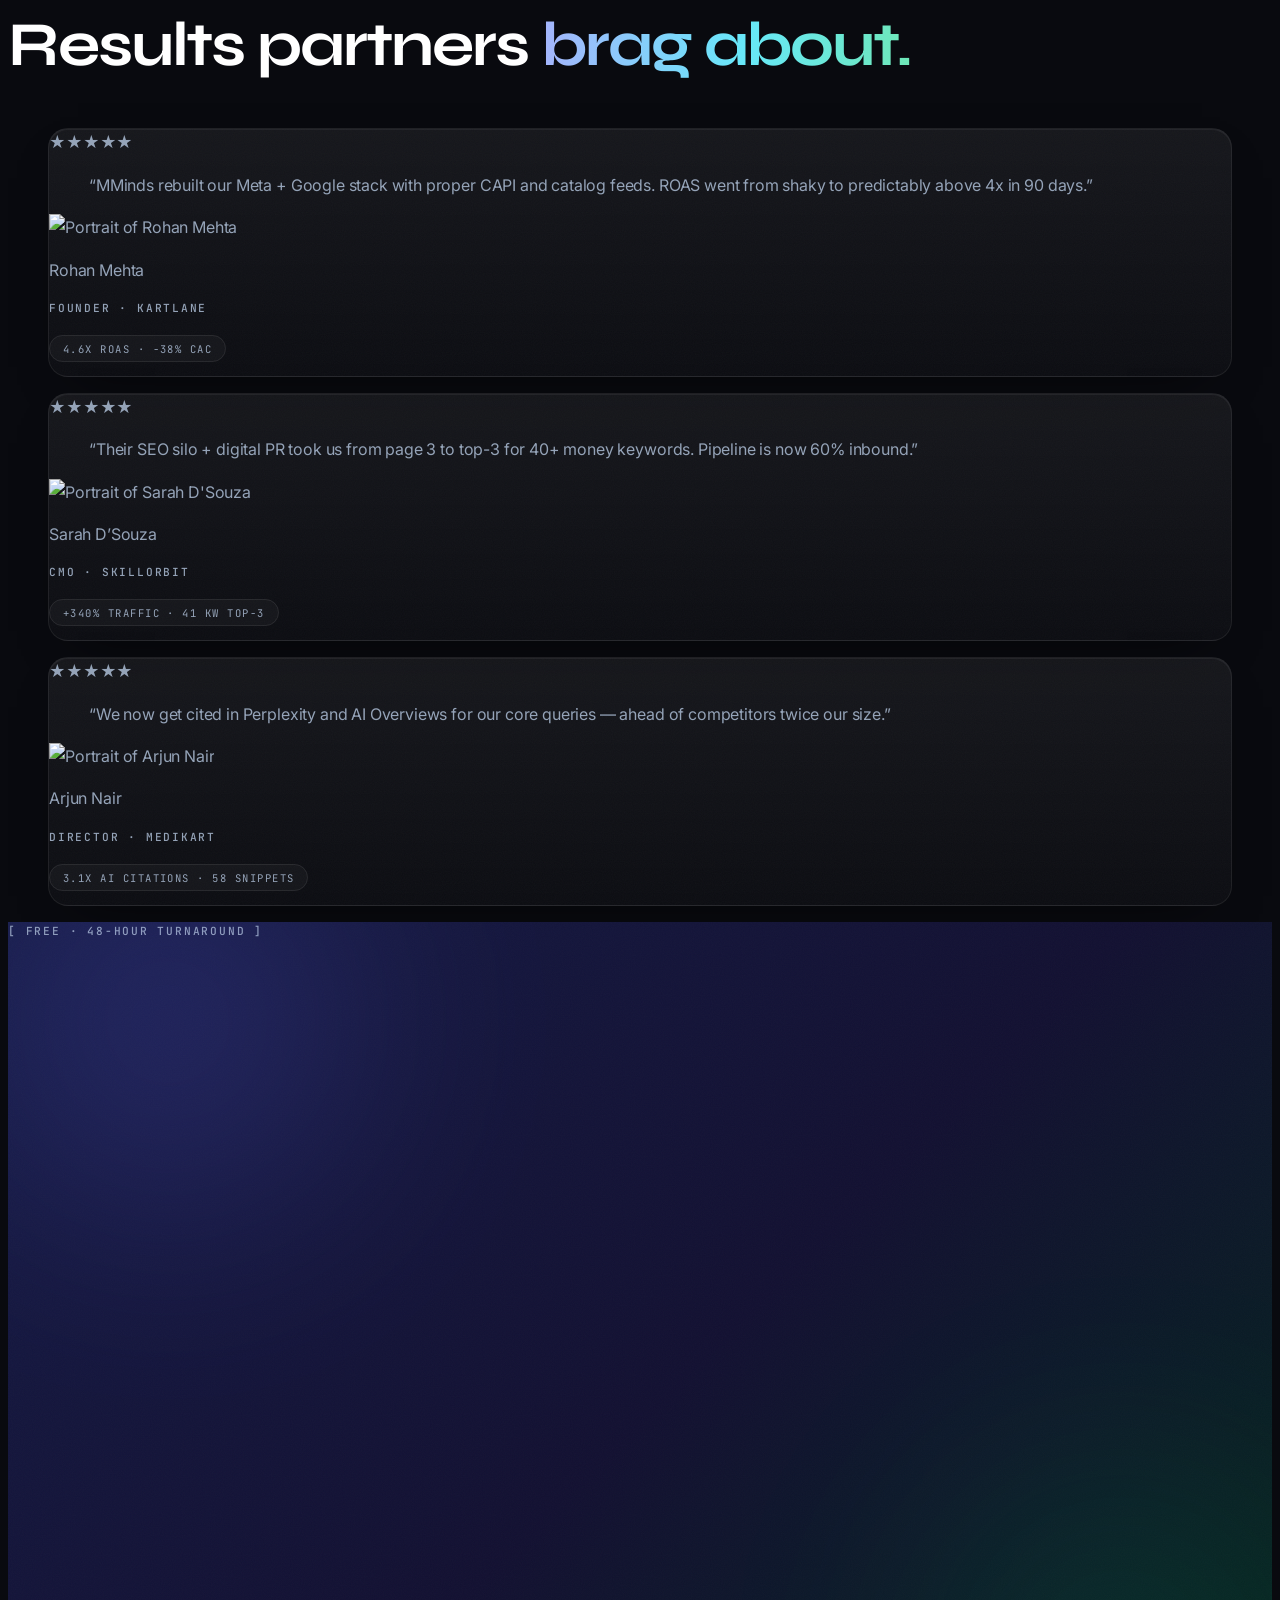
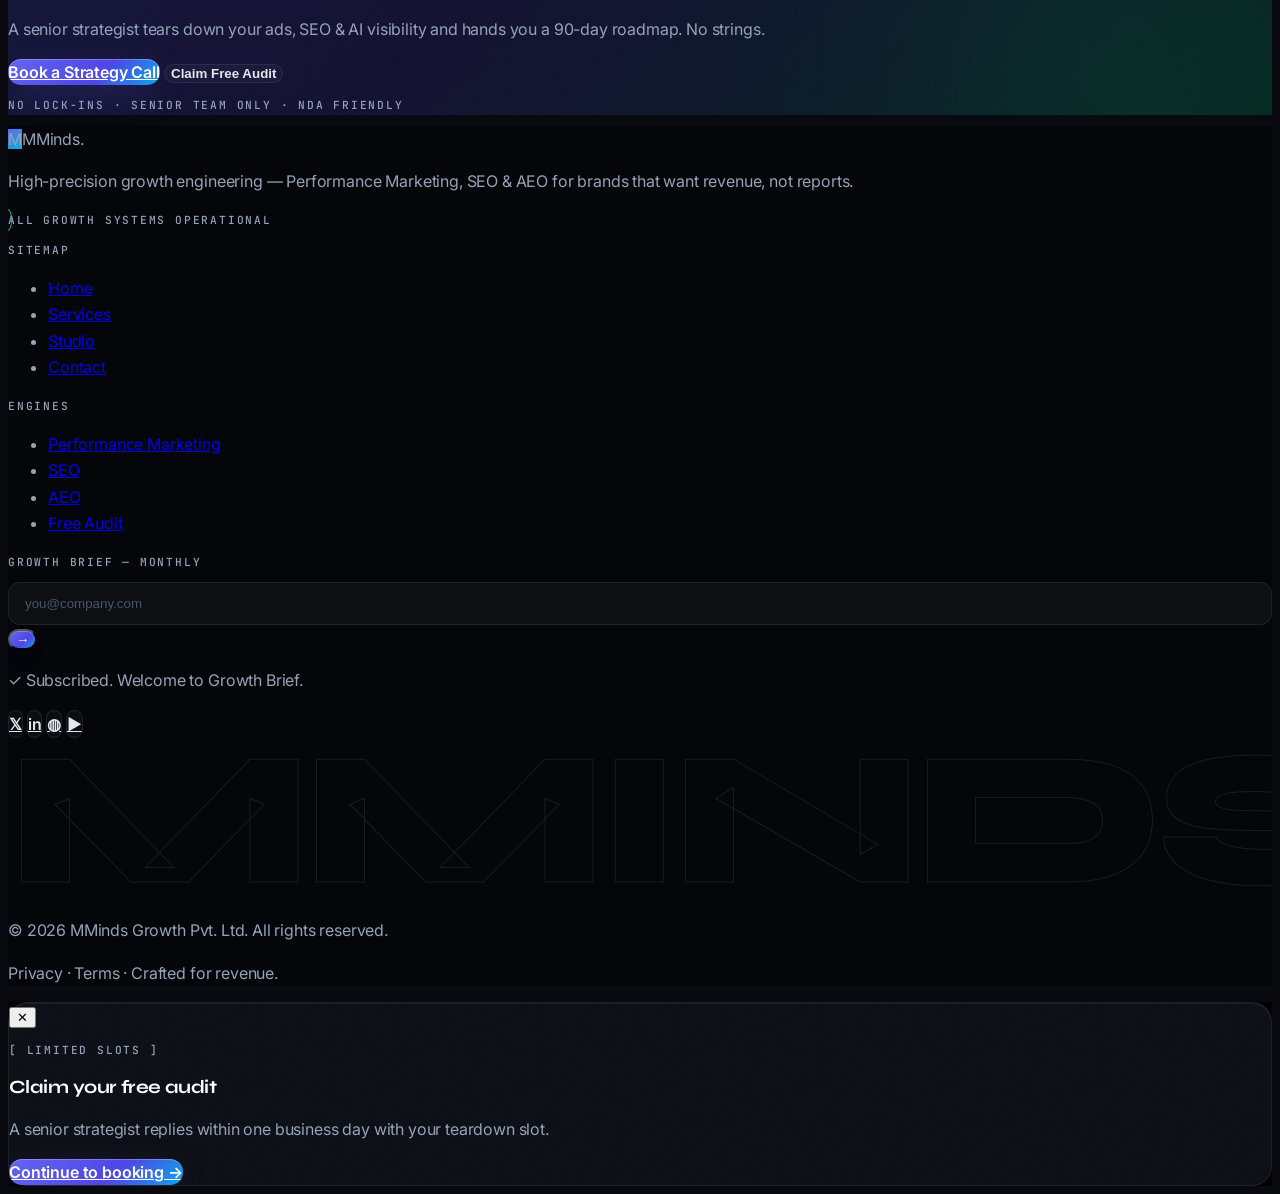
==== commit 261340e6: "Ultra-premium-v2-Syne-mono-multistep" ====
--- a/index.html
+++ b/index.html
@@ -3,175 +3,179 @@
 <head>
 <meta charset="UTF-8"><meta name="viewport" content="width=device-width, initial-scale=1.0">
 <title>MMinds — Scale Your Revenue with High-Precision Growth Engineering</title>
-<meta name="description" content="MMinds is a digital growth firm engineering revenue with Performance Marketing, SEO & AEO. Audits, full-funnel builds, scaling systems. Book a free strategy audit.">
-<meta property="og:title" content="MMinds — High-Precision Growth Engineering"><meta property="og:description" content="Performance Marketing • SEO • AEO. We turn traffic into revenue."><meta property="og:type" content="website">
+<meta name="description" content="MMinds is a digital growth firm engineering revenue with Performance Marketing, SEO & AEO. Forensic audits, full-funnel builds, compounding scale. Book a free strategy audit.">
+<meta property="og:title" content="MMinds — High-Precision Growth Engineering">
+<meta property="og:description" content="Performance Marketing · SEO · AEO. We turn traffic into revenue.">
+<meta property="og:type" content="website">
 <link rel="preconnect" href="https://fonts.googleapis.com"><link rel="preconnect" href="https://fonts.gstatic.com" crossorigin>
-<link href="https://fonts.googleapis.com/css2?family=Inter:wght@400;500;600;700&family=Outfit:wght@500;600;700;800&display=swap" rel="stylesheet">
+<link href="https://fonts.googleapis.com/css2?family=Syne:wght@600;700;800&family=Inter:wght@400;500;600;700&family=JetBrains+Mono:wght@400;500;600&display=swap" rel="stylesheet">
 <script src="https://cdn.tailwindcss.com"></script>
-<script>tailwind.config={theme:{extend:{colors:{obsidian:'#060a14',slate2:'#0a1120',card:'#0d1528'},fontFamily:{display:['Outfit','sans-serif'],body:['Inter','sans-serif']}}}}</script>
+<script>tailwind.config={theme:{extend:{colors:{void:'#090a0f',panel:'#0d0f14'},fontFamily:{display:['Syne','sans-serif'],body:['Inter','sans-serif'],mono:['JetBrains Mono','monospace']}}}}</script>
 <link rel="stylesheet" href="assets/css/style.css">
 <script defer src="https://cdnjs.cloudflare.com/ajax/libs/gsap/3.15.0/gsap.min.js"></script>
 <script defer src="https://cdnjs.cloudflare.com/ajax/libs/gsap/3.15.0/ScrollTrigger.min.js"></script>
 <script defer src="https://unpkg.com/lenis@1.3.27/dist/lenis.min.js"></script>
-<link rel="icon" href="data:image/svg+xml,<svg xmlns='http://www.w3.org/2000/svg' viewBox='0 0 100 100'><rect width='100' height='100' rx='22' fill='%236366f1'/><text x='50' y='68' font-size='52' text-anchor='middle' fill='white' font-family='Arial' font-weight='bold'>M</text></svg>">
+<link rel="icon" href="data:image/svg+xml,<svg xmlns='http://www.w3.org/2000/svg' viewBox='0 0 100 100'><rect width='100' height='100' rx='24' fill='%236366f1'/><text x='50' y='70' font-size='54' text-anchor='middle' fill='white' font-family='Arial' font-weight='bold'>M</text></svg>">
 </head>
-<body class="bg-obsidian font-body">
+<body data-page="home" class="bg-void font-body antialiased">
 <div id="progress" aria-hidden="true"></div>
 <div id="ambient" aria-hidden="true"><i class="a-base"></i><i class="a-indigo"></i><i class="a-emerald"></i></div>
 <div id="cursor" aria-hidden="true"></div>
 
-<!-- NAV -->
-<header id="navbar" class="nav-blur fixed top-0 inset-x-0 z-50 transition-all">
-<nav class="max-w-7xl mx-auto px-5 md:px-8 h-[72px] flex items-center justify-between" aria-label="Main">
-<a href="index.html" class="flex items-center gap-2.5">
-<span class="w-9 h-9 rounded-xl grid place-items-center font-display font-800 font-bold text-lg text-white" style="background:linear-gradient(135deg,#3b82f6,#6366f1)">M</span>
-<span class="font-display font-bold text-xl tracking-tight">MMinds<span class="text-emerald-400">.</span></span></a>
-<div class="hidden md:flex items-center gap-8 text-sm text-slate-300">
-<a href="index.html" class="link-underline active text-white">Home</a>
-<a href="services.html" class="link-underline hover:text-white">Services</a>
-<a href="about.html" class="link-underline hover:text-white">Team</a>
-<a href="contact.html" class="link-underline hover:text-white">Contact</a></div>
-<div class="hidden md:flex items-center gap-3">
-<a href="contact.html" class="btn-ghost text-sm px-4 py-2.5 rounded-xl text-slate-200">Book a Call</a>
-<button data-open-audit class="btn-primary text-sm font-semibold px-5 py-2.5 rounded-xl text-white">Get Free Audit →</button></div>
-<button id="menuBtn" class="md:hidden p-2 rounded-lg border border-white/10" aria-expanded="false" aria-label="Menu">☰</button>
-</nav>
-<div id="mobileMenu" class="hidden md:hidden glass border-t border-white/10 px-6 py-5 space-y-4 text-slate-200">
-<a href="index.html" class="block">Home</a><a href="services.html" class="block">Services</a><a href="about.html" class="block">Team</a><a href="contact.html" class="block">Contact</a>
-<button data-open-audit class="btn-primary w-full py-3 rounded-xl font-semibold text-white">Get Free Audit →</button>
-</div></header>
+<!-- ═══ Floating glass navbar ═══ -->
+<div class="nav-shell">
+<nav id="navPill" class="nav-pill glass" aria-label="Main">
+<a href="index.html" class="flex items-center gap-2.5 pr-2" aria-label="MMinds home">
+<span class="w-9 h-9 rounded-xl grid place-items-center font-display font-bold text-lg text-white" style="background:linear-gradient(135deg,#6366f1,#06b6d4)">M</span>
+<span class="font-display font-bold text-lg tracking-tight text-white hidden sm:block">MMinds<span class="text-emerald-400">.</span></span></a>
+<div class="hidden md:flex items-center">
+<a data-nav="home" href="index.html" class="nav-link"><span class="dot"></span>Home</a>
+<a data-nav="services" href="services.html" class="nav-link"><span class="dot"></span>Services</a>
+<a data-nav="about" href="about.html" class="nav-link"><span class="dot"></span>Studio</a>
+<a data-nav="contact" href="contact.html" class="nav-link"><span class="dot"></span>Contact</a></div>
+<div class="flex-1 md:hidden"></div>
+<a href="contact.html" class="btn btn-ghost text-sm px-4 py-2 hidden sm:inline-flex">Book a Call</a>
+<button data-open-audit class="btn btn-primary text-sm px-4 py-2">Get Audit →</button>
+<button id="menuBtn" class="md:hidden p-2 ml-1 rounded-lg border border-white/10 text-slate-200" aria-expanded="false" aria-label="Open menu">☰</button>
+</nav></div>
+<div id="mobileMenu" class="hidden fixed top-[76px] inset-x-4 z-50 glass card p-5 space-y-1 md:hidden">
+<a href="index.html" class="block py-2.5 px-3 rounded-lg text-white bg-white/5">Home</a>
+<a href="services.html" class="block py-2.5 px-3 rounded-lg">Services</a>
+<a href="about.html" class="block py-2.5 px-3 rounded-lg">Studio</a>
+<a href="contact.html" class="block py-2.5 px-3 rounded-lg">Contact</a></div>
 
-<!-- HERO -->
-<section data-theme="obsidian" class="relative pt-[130px] md:pt-[160px] pb-14 overflow-hidden">
+<main>
+<!-- ═══ HERO ═══ -->
+<section data-theme="obsidian" class="relative overflow-hidden noise" style="padding-top:clamp(7.5rem,12vw,10rem)">
 <canvas id="stars" aria-hidden="true"></canvas>
 <div class="mesh" data-parallax="0.12"></div><div class="absolute inset-0 grid-bg"></div>
-<div class="relative max-w-7xl mx-auto px-5 md:px-8 text-center">
-<div class="reveal inline-flex items-center gap-2 pill rounded-full px-4 py-1.5 text-xs text-slate-300 mb-6">
-<span class="w-2 h-2 rounded-full bg-emerald-400 glow-dot text-emerald-400"></span> Accepting 4 new growth partners this quarter <span class="text-slate-500">•</span> <span class="text-white font-semibold">Free audit</span></div>
-<h1 data-split class="reveal font-display font-extrabold text-[2.6rem] leading-[1.02] md:text-7xl max-w-4xl mx-auto">Scale Your Revenue with <span class="text-transparent bg-clip-text" style="background-image:linear-gradient(90deg,#60a5fa,#818cf8,#34d399)">High-Precision Growth Engineering</span></h1>
-<p class="reveal reveal-d1 text-slate-400 max-w-2xl mx-auto mt-6 text-base md:text-lg">MMinds builds full-funnel revenue systems across <strong class="text-slate-200">Paid Media, SEO &amp; AEO</strong> — tracking, creative, content and authority engineered into one compounding growth machine.</p>
-<div class="reveal reveal-d2 flex flex-col sm:flex-row gap-3 justify-center mt-8">
-<a href="contact.html" data-magnetic class="btn-primary px-7 py-3.5 rounded-2xl font-semibold text-white">Book a Strategy Call →</a>
-<a href="services.html" data-magnetic class="btn-ghost px-7 py-3.5 rounded-2xl font-semibold text-slate-100">Explore Services</a></div>
-<div class="reveal reveal-d3 flex flex-wrap justify-center gap-x-8 gap-y-3 mt-8 text-sm text-slate-400">
-<span>✓ No retainers pushed</span><span>✓ Senior operators only</span><span>✓ Tracking-first builds</span></div>
-<!-- metrics -->
-<div class="grid grid-cols-2 md:grid-cols-4 gap-3 md:gap-4 mt-12 text-left">
-<div class="reveal card p-5 md:p-6"><p class="font-display text-3xl md:text-4xl font-bold"><span data-count="4.8" data-decimals="1" data-suffix="x">0</span></p><p class="text-slate-400 text-sm mt-1">Avg. blended ROAS across scaling accounts</p></div>
-<div class="reveal reveal-d1 card p-5 md:p-6"><p class="font-display text-3xl md:text-4xl font-bold"><span data-count="120" data-suffix="M+">0</span></p><p class="text-slate-400 text-sm mt-1">Ad impressions engineered &amp; optimized</p></div>
-<div class="reveal reveal-d2 card p-5 md:p-6"><p class="font-display text-3xl md:text-4xl font-bold"><span data-count="340" data-suffix="%">0</span></p><p class="text-slate-400 text-sm mt-1">Avg. organic traffic lift in 6 months</p></div>
-<div class="reveal reveal-d3 card p-5 md:p-6"><p class="font-display text-3xl md:text-4xl font-bold"><span data-count="92" data-suffix="%">0</span></p><p class="text-slate-400 text-sm mt-1">Client retention across engagements</p></div></div>
+<div class="relative max-w-6xl mx-auto px-5 md:px-8 text-center">
+<p class="reveal mono text-cyan-300 mb-6"><span class="tag !text-cyan-300 !border-cyan-400/30">● Systems online — accepting 4 partners</span></p>
+<h1 data-split class="display max-w-5xl mx-auto">Scale revenue with high-precision <span class="grad-text">growth engineering.</span></h1>
+<p class="reveal lead text-slate-400 max-w-2xl mx-auto mt-7">MMinds builds full-funnel revenue systems across <strong class="text-slate-100 font-semibold">Paid Media, SEO &amp; Answer Engines</strong> — tracking, creative, content and authority compounded into one machine.</p>
+<div class="reveal flex flex-col sm:flex-row gap-3 justify-center mt-9">
+<a data-magnetic href="contact.html" class="btn btn-primary px-8 py-4 text-[15px]">Book a Strategy Call →</a>
+<a data-magnetic href="services.html" class="btn btn-ghost px-8 py-4 text-[15px]">Explore Services</a></div>
+<div class="reveal flex flex-wrap justify-center gap-2 mt-9">
+<span class="tag">✓ Senior operators</span><span class="tag">✓ Tracking-first builds</span><span class="tag">✓ Weekly sprints</span></div>
+<!-- Metrics band -->
+<dl class="grid grid-cols-2 lg:grid-cols-4 gap-3 mt-14 text-left">
+<div class="reveal card noise p-6"><dt class="mono text-slate-500 mb-2">01 / Blended ROAS</dt><dd class="font-display text-4xl font-bold text-white"><span data-count="4.8" data-decimals="1" data-suffix="x">0</span></dd><dd class="text-sm mt-1">Across scaling ad accounts</dd></div>
+<div class="reveal reveal-d1 card noise p-6"><dt class="mono text-slate-500 mb-2">02 / Impressions</dt><dd class="font-display text-4xl font-bold text-white"><span data-count="120" data-suffix="M+">0</span></dd><dd class="text-sm mt-1">Engineered &amp; optimized</dd></div>
+<div class="reveal reveal-d2 card noise p-6"><dt class="mono text-slate-500 mb-2">03 / Organic lift</dt><dd class="font-display text-4xl font-bold text-white"><span data-count="340" data-suffix="%">0</span></dd><dd class="text-sm mt-1">Avg. traffic lift / 6 mo</dd></div>
+<div class="reveal reveal-d3 card noise p-6"><dt class="mono text-slate-500 mb-2">04 / Retention</dt><dd class="font-display text-4xl font-bold text-white"><span data-count="92" data-suffix="%">0</span></dd><dd class="text-sm mt-1">Client retention rate</dd></div></dl>
 </div>
-<!-- logo ticker -->
-<div class="relative mt-12 border-y border-white/5 py-5 overflow-hidden">
-<p class="text-[11px] tracking-[.25em] text-slate-500 text-center mb-4">TRUSTED BY OPERATORS AT</p>
-<div class="ticker text-slate-500 font-display font-bold text-lg" aria-hidden="true">
+<div class="relative mt-14 border-y border-white/5 py-5 overflow-hidden">
+<p class="mono text-slate-600 text-center mb-4">Trusted by operators at</p>
+<div class="ticker font-display font-bold text-lg text-slate-600" aria-hidden="true">
 <span>NOVAPAY ◆</span><span>Loomify ◆</span><span>URBANSTACK ◆</span><span>Kartlane ◆</span><span>FinEdge ◆</span><span>MediKart ◆</span><span>SkillOrbit ◆</span><span>HomeNest ◆</span>
 <span>NOVAPAY ◆</span><span>Loomify ◆</span><span>URBANSTACK ◆</span><span>Kartlane ◆</span><span>FinEdge ◆</span><span>MediKart ◆</span><span>SkillOrbit ◆</span><span>HomeNest ◆</span>
 </div></div>
 </section>
 
-<!-- SERVICES BENTO -->
-<section data-theme="indigo" class="max-w-7xl mx-auto px-5 md:px-8 py-16 md:py-24">
-<div class="reveal flex items-end justify-between flex-wrap gap-4 mb-8">
-<div><p class="text-xs tracking-[.25em] text-blue-400 font-semibold mb-3">● CORE GROWTH STACK</p>
-<h2 class="font-display font-bold text-3xl md:text-5xl">One firm. Three<br>compounding engines.</h2></div>
-<a href="services.html" class="btn-ghost px-5 py-2.5 rounded-xl text-sm">View all services →</a></div>
+<!-- ═══ BENTO SERVICES ═══ -->
+<section data-theme="indigo" class="max-w-6xl mx-auto px-5 md:px-8 py-20 md:py-28">
+<div class="reveal flex items-end justify-between flex-wrap gap-4 mb-10">
+<div><p class="mono text-indigo-300 mb-4">[ 01 — Growth stack ]</p>
+<h2 class="h1">One firm. Three<br>compounding <span class="grad-text">engines.</span></h2></div>
+<a href="services.html" class="btn btn-ghost px-5 py-2.5 text-sm">All services →</a></div>
 <div class="grid md:grid-cols-3 gap-4">
-<article class="reveal card bento-hover p-7 relative overflow-hidden">
-<div class="absolute -top-16 -right-16 w-48 h-48 rounded-full" style="background:radial-gradient(circle,#3b82f655,transparent 70%)"></div>
-<div class="w-11 h-11 rounded-xl grid place-items-center text-xl mb-5" style="background:rgba(59,130,246,.15);border:1px solid rgba(59,130,246,.3)">◈</div>
-<h3 class="font-display font-bold text-2xl mb-2">Performance Marketing</h3>
-<p class="text-slate-400 text-sm leading-relaxed">Full-funnel Meta + Google builds with CAPI, catalog feeds and creative testing loops tuned for ROAS &amp; LTV.</p>
-<div class="flex flex-wrap gap-2 mt-5 text-xs">
-<span class="pill rounded-full px-3 py-1">Meta + Google Ads</span><span class="pill rounded-full px-3 py-1">CAPI &amp; Server-side</span><span class="pill rounded-full px-3 py-1">Retargeting</span></div>
-<a href="services.html#performance" class="inline-block mt-6 text-sm font-semibold text-blue-400">Explore →</a></article>
-<article class="reveal reveal-d1 card bento-hover p-7 relative overflow-hidden">
-<div class="absolute -top-16 -right-16 w-48 h-48 rounded-full" style="background:radial-gradient(circle,#10b98155,transparent 70%)"></div>
-<div class="w-11 h-11 rounded-xl grid place-items-center text-xl mb-5" style="background:rgba(16,185,129,.12);border:1px solid rgba(16,185,129,.3)">⬢</div>
-<h3 class="font-display font-bold text-2xl mb-2">SEO</h3>
-<p class="text-slate-400 text-sm leading-relaxed">Technical fixes, semantic content silos, internal linking and digital PR that compound into rank dominance.</p>
-<div class="flex flex-wrap gap-2 mt-5 text-xs">
-<span class="pill rounded-full px-3 py-1">Technical SEO</span><span class="pill rounded-full px-3 py-1">Content authority</span><span class="pill rounded-full px-3 py-1">Link building</span></div>
-<a href="services.html#seo" class="inline-block mt-6 text-sm font-semibold text-emerald-400">Explore →</a></article>
-<article class="reveal reveal-d2 card bento-hover p-7 relative overflow-hidden">
-<div class="absolute -top-16 -right-16 w-48 h-48 rounded-full" style="background:radial-gradient(circle,#6366f155,transparent 70%)"></div>
-<div class="w-11 h-11 rounded-xl grid place-items-center text-xl mb-5" style="background:rgba(99,102,241,.15);border:1px solid rgba(99,102,241,.35)">✦</div>
-<h3 class="font-display font-bold text-2xl mb-2">AEO <span class="text-xs align-middle ml-1 pill rounded-full px-2 py-0.5 text-indigo-300">AI SEARCH</span></h3>
-<p class="text-slate-400 text-sm leading-relaxed">Get cited by ChatGPT, Gemini, Perplexity &amp; SGE with entity graphs, FAQ schema and answer-first content.</p>
-<div class="flex flex-wrap gap-2 mt-5 text-xs">
-<span class="pill rounded-full px-3 py-1">SGE / Gemini</span><span class="pill rounded-full px-3 py-1">JSON-LD entities</span><span class="pill rounded-full px-3 py-1">Zero-click wins</span></div>
-<a href="services.html#aeo" class="inline-block mt-6 text-sm font-semibold text-indigo-300">Explore →</a></article>
+<article class="reveal card lift noise p-8 overflow-hidden">
+<div class="orb w-52 h-52 -top-16 -right-16" style="background:rgba(99,102,241,.28)"></div>
+<p class="mono text-indigo-300 mb-5">S.01 / Paid</p>
+<h3 class="h3 mb-3">Performance Marketing</h3>
+<p class="text-[15px]">Full-funnel Meta + Google builds with CAPI, catalog feeds and creative testing loops tuned for ROAS &amp; LTV.</p>
+<div class="flex flex-wrap gap-2 mt-6"><span class="tag">Meta + Google</span><span class="tag">CAPI</span><span class="tag">Retargeting</span></div>
+<a href="services.html#performance" class="inline-block mt-7 text-sm font-semibold text-indigo-300 hover:text-white transition">Explore →</a></article>
+<article class="reveal reveal-d1 card lift noise p-8 overflow-hidden">
+<div class="orb w-52 h-52 -top-16 -right-16" style="background:rgba(16,185,129,.22)"></div>
+<p class="mono text-emerald-300 mb-5">S.02 / Organic</p>
+<h3 class="h3 mb-3">Search Optimization</h3>
+<p class="text-[15px]">Technical fixes, semantic silos, internal linking and digital PR that compound into rank dominance.</p>
+<div class="flex flex-wrap gap-2 mt-6"><span class="tag">Technical SEO</span><span class="tag">Silos</span><span class="tag">Digital PR</span></div>
+<a href="services.html#seo" class="inline-block mt-7 text-sm font-semibold text-emerald-300 hover:text-white transition">Explore →</a></article>
+<article class="reveal reveal-d2 card lift noise p-8 overflow-hidden">
+<div class="orb w-52 h-52 -top-16 -right-16" style="background:rgba(6,182,212,.22)"></div>
+<p class="mono text-cyan-300 mb-5">S.03 / AI Search</p>
+<h3 class="h3 mb-3">Answer Engineering <span class="tag !text-cyan-300 ml-1">New</span></h3>
+<p class="text-[15px]">Get cited by ChatGPT, Gemini, Perplexity &amp; SGE with entity graphs, FAQ schema and answer-first content.</p>
+<div class="flex flex-wrap gap-2 mt-6"><span class="tag">SGE / Gemini</span><span class="tag">JSON-LD</span><span class="tag">Zero-click</span></div>
+<a href="services.html#aeo" class="inline-block mt-7 text-sm font-semibold text-cyan-300 hover:text-white transition">Explore →</a></article>
 </div></section>
 
-<!-- PROCESS -->
-<section data-theme="emerald" class="border-y border-white/5" style="background:linear-gradient(180deg,rgba(10,17,32,.82),rgba(6,10,20,.88))">
-<div class="max-w-7xl mx-auto px-5 md:px-8 py-16 md:py-24">
-<p class="reveal text-xs tracking-[.25em] text-emerald-400 font-semibold mb-3">● THE MMinds OPERATING SYSTEM</p>
-<h2 class="reveal font-display font-bold text-3xl md:text-5xl mb-10">Audit → Setup → Scale → Dominance</h2>
-<div class="grid md:grid-cols-4 gap-4">
-<div class="reveal card p-6"><p class="font-display text-blue-400 font-bold text-sm mb-3">01 — AUDIT</p><h3 class="font-semibold text-lg mb-2">Forensic teardown</h3><p class="text-slate-400 text-sm">Tracking gaps, funnel leaks, wasted spend, keyword &amp; citation gaps. You get a prioritized action map in 48 hours.</p></div>
-<div class="reveal reveal-d1 card p-6"><p class="font-display text-indigo-300 font-bold text-sm mb-3">02 — SETUP</p><h3 class="font-semibold text-lg mb-2">Infrastructure build</h3><p class="text-slate-400 text-sm">CAPI + pixels, catalog feeds, campaign architecture, technical SEO fixes, schema &amp; content systems.</p></div>
-<div class="reveal reveal-d2 card p-6"><p class="font-display text-cyan-300 font-bold text-sm mb-3">03 — SCALE</p><h3 class="font-semibold text-lg mb-2">Test &amp; compound</h3><p class="text-slate-400 text-sm">Creative sprints, LAL + algorithmic scaling, budget reallocation, authority content &amp; PR velocity.</p></div>
-<div class="reveal reveal-d3 card p-6" style="border-color:rgba(16,185,129,.35)"><p class="font-display text-emerald-400 font-bold text-sm mb-3">04 — DOMINANCE</p><h3 class="font-semibold text-lg mb-2">Own the category</h3><p class="text-slate-400 text-sm">Defend ROAS, own page 1 + AI answers, expand LTV &amp; retention. Monthly KPI dashboard keeps it honest.</p></div></div>
+<!-- ═══ FRAMEWORK ═══ -->
+<section data-theme="emerald" class="border-y border-white/5 dots" style="background:linear-gradient(180deg,rgba(13,15,20,.85),rgba(9,10,15,.92))">
+<div class="max-w-6xl mx-auto px-5 md:px-8 py-20 md:py-28">
+<p class="reveal mono text-emerald-300 mb-4">[ 02 — Operating system ]</p>
+<h2 class="reveal h1 mb-4">Audit → Setup → Scale → <span class="grad-text">Dominance.</span></h2>
+<p class="reveal text-slate-400 max-w-xl mb-12">One protocol runs every engagement. No black boxes — each phase ships artifacts you keep.</p>
+<ol class="grid sm:grid-cols-2 lg:grid-cols-4 gap-4">
+<li class="reveal card noise p-7"><p class="mono text-indigo-300 mb-4">Phase / 01</p><h3 class="font-display font-bold text-xl text-white mb-2">Audit</h3><p class="text-sm">Forensic teardown of tracking, funnels, spend, keywords &amp; citations. Prioritized action map in 48 hours.</p></li>
+<li class="reveal reveal-d1 card noise p-7"><p class="mono text-cyan-300 mb-4">Phase / 02</p><h3 class="font-display font-bold text-xl text-white mb-2">Setup</h3><p class="text-sm">CAPI + pixels, catalog feeds, campaign architecture, technical SEO fixes, schema &amp; content systems.</p></li>
+<li class="reveal reveal-d2 card noise p-7"><p class="mono text-emerald-300 mb-4">Phase / 03</p><h3 class="font-display font-bold text-xl text-white mb-2">Scale</h3><p class="text-sm">Creative sprints, LAL + algorithmic scaling, budget reallocation, authority content &amp; PR velocity.</p></li>
+<li class="reveal reveal-d3 card noise p-7" style="border-color:rgba(16,185,129,.35)"><p class="mono text-emerald-300 mb-4">Phase / 04</p><h3 class="font-display font-bold text-xl text-white mb-2">Dominance</h3><p class="text-sm">Defend ROAS, own page 1 + AI answers, expand LTV. Monthly KPI dashboard keeps it honest.</p></li></ol>
 </div></section>
 
-<!-- CASE STUDIES / TESTIMONIALS -->
-<section data-theme="indigo" class="max-w-7xl mx-auto px-5 md:px-8 py-16 md:py-24">
-<p class="reveal text-xs tracking-[.25em] text-blue-400 font-semibold mb-3">● PROOF, NOT PROMISES</p>
-<h2 class="reveal font-display font-bold text-3xl md:text-5xl mb-8">Results our partners brag about</h2>
+<!-- ═══ PROOF ═══ -->
+<section data-theme="indigo" class="max-w-6xl mx-auto px-5 md:px-8 py-20 md:py-28">
+<p class="reveal mono text-indigo-300 mb-4">[ 03 — Proof, not promises ]</p>
+<h2 class="reveal h1 mb-10">Results partners <span class="grad-text">brag about.</span></h2>
 <div class="grid md:grid-cols-3 gap-4">
-<figure class="reveal card bento-hover p-7"><div class="text-amber-300 text-sm mb-3">★★★★★</div>
-<blockquote class="text-slate-200 text-[15px] leading-relaxed">“MMinds rebuilt our Meta + Google stack with proper CAPI and catalog feeds. ROAS went from shaky to predictably above 4x in 90 days.”</blockquote>
-<figcaption class="flex items-center gap-3 mt-5"><img src="https://i.pravatar.cc/80?img=12" alt="Client" class="w-10 h-10 rounded-full"><div><p class="text-sm font-semibold">Rohan Mehta</p><p class="text-xs text-slate-500">Founder, Kartlane (D2C)</p></div></figcaption>
-<div class="mt-4 pill rounded-xl px-3 py-2 text-xs text-emerald-300 inline-block">4.6x ROAS • -38% CAC</div></figure>
-<figure class="reveal reveal-d1 card bento-hover p-7"><div class="text-amber-300 text-sm mb-3">★★★★★</div>
-<blockquote class="text-slate-200 text-[15px] leading-relaxed">“Their SEO silo + digital PR took us from page 3 to top-3 for 40+ money keywords. Demo pipeline is now 60% inbound.”</blockquote>
-<figcaption class="flex items-center gap-3 mt-5"><img src="https://i.pravatar.cc/80?img=32" alt="Client" class="w-10 h-10 rounded-full"><div><p class="text-sm font-semibold">Sarah D’Souza</p><p class="text-xs text-slate-500">CMO, SkillOrbit (SaaS)</p></div></figcaption>
-<div class="mt-4 pill rounded-xl px-3 py-2 text-xs text-emerald-300 inline-block">+340% traffic • 41 keywords top-3</div></figure>
-<figure class="reveal reveal-d2 card bento-hover p-7"><div class="text-amber-300 text-sm mb-3">★★★★★</div>
-<blockquote class="text-slate-200 text-[15px] leading-relaxed">“We now get cited in Perplexity and AI Overviews for our core queries. AEO work from MMinds put us ahead of competitors twice our size.”</blockquote>
-<figcaption class="flex items-center gap-3 mt-5"><img src="https://i.pravatar.cc/80?img=56" alt="Client" class="w-10 h-10 rounded-full"><div><p class="text-sm font-semibold">Arjun Nair</p><p class="text-xs text-slate-500">Director, MediKart</p></div></figcaption>
-<div class="mt-4 pill rounded-xl px-3 py-2 text-xs text-indigo-300 inline-block">3.1x AI citations • 58 featured snippets</div></figure>
+<figure class="reveal card lift noise p-8"><div class="text-amber-300 text-sm tracking-widest mb-4" aria-label="5 star rating">★★★★★</div>
+<blockquote class="text-slate-200 text-[15px]">“MMinds rebuilt our Meta + Google stack with proper CAPI and catalog feeds. ROAS went from shaky to predictably above 4x in 90 days.”</blockquote>
+<figcaption class="flex items-center gap-3 mt-6"><img src="https://i.pravatar.cc/80?img=12" alt="Portrait of Rohan Mehta" class="w-10 h-10 rounded-full" loading="lazy"><div><p class="text-sm font-semibold text-white">Rohan Mehta</p><p class="mono !text-[.62rem] text-slate-500">Founder · Kartlane</p></div></figcaption>
+<p class="mt-5"><span class="tag !text-emerald-300 !border-emerald-400/30">4.6x ROAS · −38% CAC</span></p></figure>
+<figure class="reveal reveal-d1 card lift noise p-8"><div class="text-amber-300 text-sm tracking-widest mb-4" aria-label="5 star rating">★★★★★</div>
+<blockquote class="text-slate-200 text-[15px]">“Their SEO silo + digital PR took us from page 3 to top-3 for 40+ money keywords. Pipeline is now 60% inbound.”</blockquote>
+<figcaption class="flex items-center gap-3 mt-6"><img src="https://i.pravatar.cc/80?img=32" alt="Portrait of Sarah D'Souza" class="w-10 h-10 rounded-full" loading="lazy"><div><p class="text-sm font-semibold text-white">Sarah D’Souza</p><p class="mono !text-[.62rem] text-slate-500">CMO · SkillOrbit</p></div></figcaption>
+<p class="mt-5"><span class="tag !text-emerald-300 !border-emerald-400/30">+340% traffic · 41 KW top-3</span></p></figure>
+<figure class="reveal reveal-d2 card lift noise p-8"><div class="text-amber-300 text-sm tracking-widest mb-4" aria-label="5 star rating">★★★★★</div>
+<blockquote class="text-slate-200 text-[15px]">“We now get cited in Perplexity and AI Overviews for our core queries — ahead of competitors twice our size.”</blockquote>
+<figcaption class="flex items-center gap-3 mt-6"><img src="https://i.pravatar.cc/80?img=56" alt="Portrait of Arjun Nair" class="w-10 h-10 rounded-full" loading="lazy"><div><p class="text-sm font-semibold text-white">Arjun Nair</p><p class="mono !text-[.62rem] text-slate-500">Director · MediKart</p></div></figcaption>
+<p class="mt-5"><span class="tag !text-cyan-300 !border-cyan-400/30">3.1x AI citations · 58 snippets</span></p></figure>
 </div></section>
 
-<!-- CTA -->
-<section class="max-w-7xl mx-auto px-5 md:px-8 pb-20">
-<div class="reveal relative overflow-hidden rounded-3xl p-8 md:p-14 text-center border border-white/10" style="background:linear-gradient(135deg,#12224d,#1a1350 55%,#052e26)">
-<div class="mesh mesh-indigo"></div>
-<div class="relative"><h2 data-split class="font-display font-bold text-3xl md:text-5xl">Get a free growth audit<br>worth a quarter of guesswork.</h2>
-<p class="text-slate-300 mt-4 max-w-xl mx-auto">A senior strategist tears down your ads, SEO &amp; AI visibility and hands you a 90-day roadmap — free, no strings.</p>
-<div class="flex flex-col sm:flex-row gap-3 justify-center mt-8">
-<a href="contact.html" class="btn-primary px-8 py-3.5 rounded-2xl font-semibold text-white">Book a Strategy Call</a>
-<button data-open-audit class="btn-ghost px-8 py-3.5 rounded-2xl font-semibold">Claim Free Audit</button></div>
-<p class="text-xs text-slate-400 mt-4">48-hour turnaround • No lock-ins • Senior team only</p></div></div></section>
+<!-- ═══ CONVERSION BANNER ═══ -->
+<section class="max-w-6xl mx-auto px-5 md:px-8 pb-24">
+<div class="reveal relative overflow-hidden rounded-3xl p-10 md:p-16 text-center border border-white/10 noise" style="background:linear-gradient(135deg,#151a45,#121031 55%,#04231c)">
+<div class="mesh"></div>
+<div class="relative">
+<p class="mono text-cyan-300 mb-4">[ Free · 48-hour turnaround ]</p>
+<h2 data-split class="h1">A free growth audit worth a quarter of guesswork.</h2>
+<p class="text-slate-300 mt-5 max-w-xl mx-auto">A senior strategist tears down your ads, SEO &amp; AI visibility and hands you a 90-day roadmap. No strings.</p>
+<div class="flex flex-col sm:flex-row gap-3 justify-center mt-9">
+<a data-magnetic href="contact.html" class="btn btn-primary px-9 py-4 text-[15px]">Book a Strategy Call</a>
+<button data-open-audit data-magnetic class="btn btn-ghost px-9 py-4 text-[15px]">Claim Free Audit</button></div>
+<p class="mono !text-[.62rem] text-slate-500 mt-6">No lock-ins · Senior team only · NDA friendly</p></div></div></section>
+</main>
 
-<!-- FOOTER -->
-<footer class="border-t border-white/10 bg-[#04070f]">
-<div class="max-w-7xl mx-auto px-5 md:px-8 py-14 grid gap-10 md:grid-cols-[1.4fr_1fr_1fr_1.4fr]">
-<div><div class="flex items-center gap-2.5 mb-4"><span class="w-9 h-9 rounded-xl grid place-items-center font-display font-bold text-lg text-white" style="background:linear-gradient(135deg,#3b82f6,#6366f1)">M</span><span class="font-display font-bold text-xl">MMinds<span class="text-emerald-400">.</span></span></div>
-<p class="text-slate-400 text-sm max-w-xs">High-precision growth engineering: Performance Marketing, SEO &amp; AEO for brands that want revenue, not reports.</p>
-<div class="flex gap-2 mt-5">
-<a href="#" aria-label="X" class="btn-ghost w-9 h-9 grid place-items-center rounded-lg text-slate-300">𝕏</a>
-<a href="#" aria-label="LinkedIn" class="btn-ghost w-9 h-9 grid place-items-center rounded-lg text-slate-300">in</a>
-<a href="#" aria-label="Instagram" class="btn-ghost w-9 h-9 grid place-items-center rounded-lg text-slate-300">◍</a>
-<a href="#" aria-label="YouTube" class="btn-ghost w-9 h-9 grid place-items-center rounded-lg text-slate-300">▶</a></div></div>
-<div><p class="text-sm font-semibold mb-4">Sitemap</p><ul class="space-y-2.5 text-sm text-slate-400"><li><a class="hover:text-white" href="index.html">Home</a></li><li><a class="hover:text-white" href="services.html">Services</a></li><li><a class="hover:text-white" href="about.html">Team</a></li><li><a class="hover:text-white" href="contact.html">Contact</a></li></ul></div>
-<div><p class="text-sm font-semibold mb-4">Services</p><ul class="space-y-2.5 text-sm text-slate-400"><li><a class="hover:text-white" href="services.html#performance">Performance Marketing</a></li><li><a class="hover:text-white" href="services.html#seo">SEO</a></li><li><a class="hover:text-white" href="services.html#aeo">AEO</a></li><li><a class="hover:text-white" href="contact.html">Free Audit</a></li></ul></div>
-<div><p class="text-sm font-semibold mb-4">Growth Brief — monthly, no spam</p>
-<form id="nlForm" class="flex gap-2" novalidate><input type="email" required placeholder="you@company.com" class="field !py-2.5 text-sm" aria-label="Email"><button class="btn-primary px-4 rounded-xl text-white font-semibold text-sm">→</button></form>
-<p id="nlOk" class="hidden text-emerald-400 text-xs mt-2">✓ Subscribed. Check your inbox.</p>
-<p class="text-xs text-slate-500 mt-3">One tactical teardown per month. Unsubscribe anytime.</p></div></div>
-<div class="border-t border-white/5"><div class="max-w-7xl mx-auto px-5 md:px-8 py-5 flex flex-col md:flex-row justify-between gap-2 text-xs text-slate-500"><p>© <span id="year"></span> MMinds Growth Pvt. Ltd. All rights reserved.</p><p>Privacy • Terms • Crafted for revenue.</p></div></div></footer>
+<!-- ═══ MEGA FOOTER ═══ -->
+<footer class="border-t border-white/10" style="background:#05060a">
+<div class="max-w-6xl mx-auto px-5 md:px-8 pt-16 pb-8">
+<div class="grid gap-10 md:grid-cols-[1.5fr_1fr_1fr_1.5fr]">
+<div><div class="flex items-center gap-2.5 mb-5"><span class="w-9 h-9 rounded-xl grid place-items-center font-display font-bold text-lg text-white" style="background:linear-gradient(135deg,#6366f1,#06b6d4)">M</span><span class="font-display font-bold text-xl text-white">MMinds<span class="text-emerald-400">.</span></span></div>
+<p class="text-sm max-w-xs">High-precision growth engineering — Performance Marketing, SEO &amp; AEO for brands that want revenue, not reports.</p>
+<p class="mono !text-[.62rem] text-slate-500 mt-6 flex items-center gap-2"><span class="pulse"></span>All growth systems operational</p></div>
+<nav aria-label="Sitemap"><p class="mono text-slate-500 mb-5">Sitemap</p><ul class="space-y-3 text-sm"><li><a class="hover:text-white transition" href="index.html">Home</a></li><li><a class="hover:text-white transition" href="services.html">Services</a></li><li><a class="hover:text-white transition" href="about.html">Studio</a></li><li><a class="hover:text-white transition" href="contact.html">Contact</a></li></ul></nav>
+<nav aria-label="Services"><p class="mono text-slate-500 mb-5">Engines</p><ul class="space-y-3 text-sm"><li><a class="hover:text-white transition" href="services.html#performance">Performance Marketing</a></li><li><a class="hover:text-white transition" href="services.html#seo">SEO</a></li><li><a class="hover:text-white transition" href="services.html#aeo">AEO</a></li><li><a class="hover:text-white transition" href="contact.html">Free Audit</a></li></ul></nav>
+<div><p class="mono text-slate-500 mb-5">Growth brief — monthly</p>
+<form id="nlForm" class="flex gap-2" novalidate><input type="email" required placeholder="you@company.com" class="field !py-2.5 text-sm" aria-label="Email address"><button class="btn btn-primary px-4 text-white font-semibold" aria-label="Subscribe">→</button></form>
+<p id="nlOk" class="hidden text-emerald-400 text-xs mt-2">✓ Subscribed. Welcome to Growth Brief.</p>
+<div class="flex gap-2 mt-6">
+<a href="#" aria-label="X (Twitter)" class="btn btn-ghost w-9 h-9 !rounded-lg text-slate-300">𝕏</a>
+<a href="#" aria-label="LinkedIn" class="btn btn-ghost w-9 h-9 !rounded-lg text-slate-300">in</a>
+<a href="#" aria-label="Instagram" class="btn btn-ghost w-9 h-9 !rounded-lg text-slate-300">◍</a>
+<a href="#" aria-label="YouTube" class="btn btn-ghost w-9 h-9 !rounded-lg text-slate-300">▶</a></div></div></div>
+<div class="watermark mt-14" aria-hidden="true">MMINDS</div>
+<div class="border-t border-white/5 mt-6 pt-6 flex flex-col md:flex-row justify-between gap-2 text-xs text-slate-600"><p>© <span id="year"></span> MMinds Growth Pvt. Ltd. All rights reserved.</p><p class="font-mono">Privacy · Terms · Crafted for revenue.</p></div></div></footer>
 
-<!-- AUDIT MODAL -->
-<div id="auditModal" class="hidden fixed inset-0 z-[60] grid place-items-center p-4" style="background:rgba(0,0,0,.7);backdrop-filter:blur(6px)" role="dialog" aria-modal="true">
-<div class="card max-w-md w-full p-8 relative" style="background:#0b1326">
-<button id="auditClose" class="absolute top-4 right-4 text-slate-400 hover:text-white" aria-label="Close">✕</button>
-<h3 class="font-display font-bold text-2xl mb-2">Claim your free audit</h3>
-<p class="text-slate-400 text-sm mb-5">We’ll reply within one business day with your teardown slot.</p>
-<form id="nlForm" class="space-y-3" onsubmit="event.preventDefault();this.reset();document.getElementById('auditClose').click();alert('Audit request received. Check your inbox shortly.');">
-<input required placeholder="Name" class="field text-sm"><input required type="email" placeholder="Work email" class="field text-sm"><input placeholder="Website URL" class="field text-sm">
-<a href="contact.html" class="btn-primary block text-center py-3 rounded-xl font-semibold text-white">Continue to booking →</a></form></div></div>
+<!-- ═══ Audit modal ═══ -->
+<div id="auditModal" class="hidden fixed inset-0 z-[60] grid place-items-center p-4" style="background:rgba(0,0,0,.72);backdrop-filter:blur(6px)" role="dialog" aria-modal="true" aria-label="Claim free audit">
+<div class="card noise max-w-md w-full p-8 relative" style="background:#0c0e15">
+<button id="auditClose" class="absolute top-4 right-4 text-slate-400 hover:text-white transition" aria-label="Close dialog">✕</button>
+<p class="mono text-cyan-300 mb-3">[ Limited slots ]</p>
+<h3 class="font-display font-bold text-2xl text-white mb-2">Claim your free audit</h3>
+<p class="text-sm mb-6">A senior strategist replies within one business day with your teardown slot.</p>
+<a href="contact.html" class="btn btn-primary w-full py-3.5 text-white">Continue to booking →</a></div></div>
 <script defer src="assets/js/main.js"></script>
 </body></html>
--- a/assets/css/style.css
+++ b/assets/css/style.css
@@ -1,76 +1,165 @@
-/* MMinds Design System — Industrial Dark / Electric Blue + Emerald */
+/* ============================================================
+   MMinds v2 — Ultra-premium industrial design system
+   Canvas #090A0F · Syne display · Inter body · JetBrains Mono
+   ============================================================ */
 :root{
-  --bg:#060a14; --bg2:#0a1120; --card:#0d1528; --line:rgba(255,255,255,.08);
-  --txt:#f1f5f9; --mut:#94a3b8; --mut2:#64748b;
-  --blue:#3b82f6; --indigo:#6366f1; --emerald:#10b981; --cyan:#22d3ee;
-  --radius:20px; --font-d:'Outfit',sans-serif; --font-b:'Inter',sans-serif;
+  --void:#090a0f; --panel:#0d0f14; --card:#10131a;
+  --line:rgba(255,255,255,.08); --line-soft:rgba(255,255,255,.05);
+  --white:#ffffff; --silver:#94a3b8; --mute:#64748b;
+  --indigo:#6366f1; --cyan:#06b6d4; --emerald:#10b981;
+  --font-d:'Syne',sans-serif; --font-b:'Inter',sans-serif; --font-m:'JetBrains Mono',monospace;
+  --ease:cubic-bezier(.22,.8,.28,1);
 }
 *{box-sizing:border-box}
 html{scroll-behavior:smooth}
-body{background:var(--bg);color:var(--txt);font-family:var(--font-b);-webkit-font-smoothing:antialiased;overflow-x:hidden}
-h1,h2,h3,h4{font-family:var(--font-d);letter-spacing:-.03em;line-height:1.05}
-::selection{background:rgba(59,130,246,.35)}
-.font-display{font-family:var(--font-d)}
-.glass{background:rgba(13,21,40,.6);backdrop-filter:blur(18px);-webkit-backdrop-filter:blur(18px)}
+html,body{overflow-x:hidden}
+body{background:var(--void);color:var(--silver);font-family:var(--font-b);
+  line-height:1.65;letter-spacing:-.01em;-webkit-font-smoothing:antialiased;
+  transition:background-color 1s ease}
+body[data-theme="indigo"]{background-color:#0a0a1c}
+body[data-theme="emerald"]{background-color:#04120e}
+h1,h2,h3,h4{color:var(--white);font-family:var(--font-d);letter-spacing:-.03em;line-height:1.06;text-wrap:balance}
+p{line-height:1.65}
+::selection{background:rgba(99,102,241,.4);color:#fff}
+
+/* ---- Fluid typographic scale ---- */
+.display{font-size:clamp(2.9rem,7.2vw,5.75rem);letter-spacing:-.038em;line-height:.98;font-weight:800}
+.h1{font-size:clamp(2.3rem,5vw,3.9rem);letter-spacing:-.032em;line-height:1.02;font-weight:700}
+.h2{font-size:clamp(1.8rem,3.6vw,2.6rem);letter-spacing:-.026em;line-height:1.08;font-weight:700}
+.h3{font-size:clamp(1.25rem,2.2vw,1.6rem);letter-spacing:-.02em;font-weight:700}
+.lead{font-size:clamp(1.05rem,1.5vw,1.24rem);line-height:1.7}
+.mono{font-family:var(--font-m);font-size:.7rem;letter-spacing:.16em;text-transform:uppercase;font-weight:500}
+.grad-text{background:linear-gradient(92deg,#a5b4fc,#67e8f9 55%,#6ee7b7);-webkit-background-clip:text;background-clip:text;color:transparent}
+
+/* ---- Surfaces ---- */
+.glass{background:rgba(13,15,20,.62);backdrop-filter:blur(20px) saturate(1.3);-webkit-backdrop-filter:blur(20px) saturate(1.3)}
+.card{position:relative;background:linear-gradient(180deg,rgba(255,255,255,.055),rgba(255,255,255,.014));
+  border:1px solid var(--line);border-radius:20px;box-shadow:inset 0 1px 0 rgba(255,255,255,.06),0 20px 50px -30px rgba(0,0,0,.8)}
+.card::after{content:"";position:absolute;inset:0;border-radius:inherit;opacity:0;transition:opacity .3s var(--ease);
+  pointer-events:none;background:radial-gradient(440px circle at var(--mx,50%) var(--my,50%),rgba(99,102,241,.15),transparent 65%)}
+.card:hover{border-color:rgba(99,102,241,.38)}
+.card:hover::after{opacity:1}
+.lift{transition:transform .28s var(--ease),border-color .28s,box-shadow .28s}
+.lift:hover{transform:translateY(-5px);box-shadow:0 26px 60px -24px rgba(99,102,241,.4)}
+
+/* ---- Buttons: full state system ---- */
+.btn{display:inline-flex;align-items:center;justify-content:center;gap:.5rem;font-weight:600;border-radius:14px;
+  transition:transform .25s var(--ease),box-shadow .25s,background .25s,border-color .25s,opacity .25s;cursor:pointer}
+.btn-primary{position:relative;overflow:hidden;color:#fff;background:linear-gradient(135deg,#6366f1,#4f46e5 60%,#0ea5e9);
+  box-shadow:0 10px 34px -10px rgba(99,102,241,.65),inset 0 1px 0 rgba(255,255,255,.25)}
+.btn-primary::before{content:"";position:absolute;inset:0;background:linear-gradient(110deg,transparent 30%,rgba(255,255,255,.35) 50%,transparent 70%);
+  transform:translateX(-120%);transition:transform .8s var(--ease)}
+.btn-primary:hover{transform:translateY(-2px);box-shadow:0 16px 44px -10px rgba(99,102,241,.8)}
+.btn-primary:hover::before{transform:translateX(120%)}
+.btn-primary:active{transform:translateY(0) scale(.98)}
+.btn-ghost{color:#e2e8f0;border:1px solid var(--line);background:rgba(255,255,255,.03)}
+.btn-ghost:hover{border-color:rgba(255,255,255,.28);background:rgba(255,255,255,.07);transform:translateY(-2px)}
+.btn-ghost:active{transform:scale(.98)}
+.btn:disabled{opacity:.45;cursor:not-allowed;transform:none!important}
+:focus-visible{outline:2px solid var(--cyan);outline-offset:3px;border-radius:6px}
+.pill{border:1px solid var(--line);background:rgba(255,255,255,.035);border-radius:999px}
+
+/* ---- Textures: dot grid + film-grain noise ---- */
+.dots{background-image:radial-gradient(rgba(255,255,255,.08) 1px,transparent 1.4px);background-size:22px 22px}
+.grid-bg{background-image:linear-gradient(rgba(255,255,255,.032) 1px,transparent 1px),linear-gradient(90deg,rgba(255,255,255,.032) 1px,transparent 1px);
+  background-size:46px 46px;mask-image:radial-gradient(ellipse 90% 70% at 50% 28%,black 35%,transparent 100%)}
+.noise{position:relative}
+.noise::before{content:"";position:absolute;inset:0;pointer-events:none;opacity:.05;border-radius:inherit;
+  background-image:url("data:image/svg+xml,%3Csvg xmlns='http://www.w3.org/2000/svg' width='140' height='140'%3E%3Cfilter id='n'%3E%3CfeTurbulence type='fractalNoise' baseFrequency='.9' numOctaves='2'/%3E%3C/filter%3E%3Crect width='140' height='140' filter='url(%23n)' opacity='.6'/%3E%3C/svg%3E")}
 .mesh{position:absolute;inset:0;pointer-events:none;overflow:hidden}
 .mesh::before,.mesh::after{content:"";position:absolute;border-radius:50%;filter:blur(110px);opacity:.5}
-.mesh::before{width:560px;height:560px;background:radial-gradient(circle,#3b82f6 0%,transparent 65%);top:-180px;left:-120px}
-.mesh::after{width:620px;height:620px;background:radial-gradient(circle,#10b98155 0%,transparent 65%);bottom:-260px;right:-160px}
-.mesh-indigo::before{background:radial-gradient(circle,#6366f1aa 0%,transparent 65%)}
-.grid-bg{background-image:linear-gradient(rgba(255,255,255,.035) 1px,transparent 1px),linear-gradient(90deg,rgba(255,255,255,.035) 1px,transparent 1px);background-size:44px 44px;mask-image:radial-gradient(ellipse 90% 70% at 50% 30%,black 40%,transparent 100%)}
-.card{background:linear-gradient(180deg,rgba(255,255,255,.06),rgba(255,255,255,.015));border:1px solid var(--line);border-radius:var(--radius)}
-.card:hover{border-color:rgba(59,130,246,.4)}
-.btn-primary{background:linear-gradient(135deg,#3b82f6,#6366f1);box-shadow:0 8px 32px -8px rgba(59,130,246,.6);transition:.25s}
-.btn-primary:hover{transform:translateY(-2px);box-shadow:0 14px 44px -8px rgba(99,102,241,.7)}
-.btn-ghost{border:1px solid var(--line);transition:.25s}
-.btn-ghost:hover{border-color:rgba(255,255,255,.3);background:rgba(255,255,255,.06)}
-.pill{border:1px solid var(--line);background:rgba(255,255,255,.04)}
-.ticker{display:flex;gap:3.5rem;width:max-content;animation:tick 28s linear infinite}
-@keyframes tick{to{transform:translateX(-50%)}}
-.reveal{opacity:0;transform:translateY(28px);transition:opacity .7s cubic-bezier(.2,.7,.3,1),transform .7s cubic-bezier(.2,.7,.3,1)}
-.reveal.in{opacity:1;transform:none}
-.reveal-d1{transition-delay:.08s}.reveal-d2{transition-delay:.16s}.reveal-d3{transition-delay:.24s}
-.nav-blur.scrolled{background:rgba(6,10,20,.82);backdrop-filter:blur(16px);border-bottom:1px solid var(--line)}
-.link-underline{position:relative}
-.link-underline::after{content:"";position:absolute;left:0;bottom:-4px;height:2px;width:0;background:linear-gradient(90deg,var(--blue),var(--emerald));transition:.25s}
-.link-underline:hover::after,.link-underline.active::after{width:100%}
-.acc-body{display:grid;grid-template-rows:0fr;transition:grid-template-rows .35s ease}
-.acc.open .acc-body{grid-template-rows:1fr}
-.acc-inner{overflow:hidden}
-.acc.open .acc-icon{transform:rotate(45deg)}
-.acc-icon{transition:.3s}
-.tab-btn.active{background:linear-gradient(135deg,#3b82f6,#6366f1);border-color:transparent;color:#fff}
-.glow-dot{box-shadow:0 0 12px 2px currentColor}
-input,select,textarea{color-scheme:dark}
-.field{background:rgba(255,255,255,.04);border:1px solid var(--line);border-radius:12px;width:100%;padding:.8rem 1rem;color:var(--txt);outline:none;transition:.2s}
-.field:focus{border-color:var(--blue);box-shadow:0 0 0 3px rgba(59,130,246,.2);background:rgba(255,255,255,.06)}
-.field.err{border-color:#f43f5e;box-shadow:0 0 0 3px rgba(244,63,94,.15)}
-.bento-hover{transition:transform .3s,border-color .3s,box-shadow .3s}
-.bento-hover:hover{transform:translateY(-4px);box-shadow:0 20px 60px -20px rgba(59,130,246,.35)}
-@media (prefers-reduced-motion:reduce){.reveal{opacity:1;transform:none}.ticker{animation:none}html{scroll-behavior:auto}}
+.mesh::before{width:580px;height:580px;background:radial-gradient(circle,rgba(99,102,241,.55) 0%,transparent 65%);top:-190px;left:-130px}
+.mesh::after{width:620px;height:620px;background:radial-gradient(circle,rgba(16,185,129,.28) 0%,transparent 65%);bottom:-260px;right:-160px}
+.orb{position:absolute;border-radius:50%;filter:blur(90px);pointer-events:none}
 
-/* ============ MMinds FX layer (Lenis + GSAP + scroll themes) ============ */
-body{transition:background-color 1s ease}
-body[data-theme="indigo"]{background-color:#080818}
-body[data-theme="emerald"]{background-color:#04120e}
-header,main,section,footer{position:relative;z-index:1}
-#progress{position:fixed;top:0;left:0;height:3px;width:100%;z-index:70;transform-origin:0 50%;transform:scaleX(0);background:linear-gradient(90deg,#3b82f6,#818cf8,#34d399)}
+/* ---- Floating glass navbar ---- */
+.nav-shell{position:fixed;top:14px;inset-inline:0;z-index:50;display:flex;justify-content:center;padding-inline:1rem}
+.nav-pill{display:flex;align-items:center;gap:.25rem;width:100%;max-width:60rem;padding:.5rem .6rem;border-radius:18px;
+  border:1px solid var(--line);transition:background .3s,box-shadow .3s,border-color .3s}
+.nav-pill.scrolled{background:rgba(9,10,15,.82);box-shadow:0 18px 50px -20px rgba(0,0,0,.9)}
+.nav-link{position:relative;display:flex;align-items:center;gap:.45rem;padding:.55rem .95rem;border-radius:12px;
+  font-size:.86rem;color:var(--silver);transition:color .22s,background .22s}
+.nav-link:hover{color:#fff;background:rgba(255,255,255,.06)}
+.nav-link.active{color:#fff;background:rgba(99,102,241,.14)}
+.nav-link .dot{width:5px;height:5px;border-radius:50%;background:var(--mute);transition:.25s}
+.nav-link.active .dot{background:var(--emerald);box-shadow:0 0 10px 2px rgba(16,185,129,.7)}
+
+/* ---- FX layer: progress / ambient / cursor / split / ticker ---- */
+#progress{position:fixed;top:0;left:0;height:3px;width:100%;z-index:70;transform-origin:0 50%;transform:scaleX(0);
+  background:linear-gradient(90deg,var(--indigo),var(--cyan),var(--emerald))}
 #ambient{position:fixed;inset:0;z-index:0;pointer-events:none}
 #ambient i{position:absolute;inset:-20%;opacity:0;transition:opacity 1.2s ease}
-#ambient .a-base{background:radial-gradient(600px 400px at 15% 8%,rgba(59,130,246,.15),transparent 60%),radial-gradient(700px 500px at 85% 92%,rgba(16,185,129,.09),transparent 60%);opacity:1}
-#ambient .a-indigo{background:radial-gradient(700px 500px at 82% 4%,rgba(99,102,241,.24),transparent 62%),radial-gradient(620px 520px at 8% 96%,rgba(59,130,246,.15),transparent 62%)}
-#ambient .a-emerald{background:radial-gradient(700px 500px at 10% 8%,rgba(16,185,129,.20),transparent 62%),radial-gradient(700px 500px at 92% 92%,rgba(34,211,238,.12),transparent 62%)}
+#ambient .a-base{background:radial-gradient(600px 400px at 15% 8%,rgba(99,102,241,.14),transparent 60%),radial-gradient(700px 500px at 85% 92%,rgba(16,185,129,.08),transparent 60%);opacity:1}
+#ambient .a-indigo{background:radial-gradient(700px 500px at 82% 4%,rgba(99,102,241,.22),transparent 62%),radial-gradient(620px 520px at 8% 96%,rgba(6,182,212,.12),transparent 62%)}
+#ambient .a-emerald{background:radial-gradient(700px 500px at 10% 8%,rgba(16,185,129,.18),transparent 62%),radial-gradient(700px 500px at 92% 92%,rgba(6,182,212,.1),transparent 62%)}
 body[data-theme="indigo"] #ambient .a-base,body[data-theme="emerald"] #ambient .a-base{opacity:0}
 body[data-theme="indigo"] #ambient .a-indigo{opacity:1}
 body[data-theme="emerald"] #ambient .a-emerald{opacity:1}
-#cursor{position:fixed;top:0;left:0;width:360px;height:360px;margin:-180px 0 0 -180px;border-radius:50%;pointer-events:none;z-index:2;mix-blend-mode:screen;background:radial-gradient(circle,rgba(99,102,241,.16),transparent 62%);opacity:0;transition:opacity .4s}
+header,main,section,footer{position:relative;z-index:1}
+#cursor{position:fixed;top:0;left:0;width:360px;height:360px;margin:-180px 0 0 -180px;border-radius:50%;
+  pointer-events:none;z-index:2;mix-blend-mode:screen;opacity:0;transition:opacity .4s;
+  background:radial-gradient(circle,rgba(99,102,241,.15),transparent 62%)}
 @media (hover:none){#cursor{display:none}}
 #stars{position:absolute;inset:0;width:100%;height:100%;opacity:.75;pointer-events:none}
-.w-line{display:block;overflow:hidden;padding-bottom:.08em;margin-bottom:-.08em}
+.w-line{display:block;overflow:hidden;padding-bottom:.1em;margin-bottom:-.1em}
 .w-inner{display:inline-block;transform:translateY(115%);will-change:transform}
 .no-motion .w-inner{transform:none}
-.card{position:relative}
-.card::after{content:"";position:absolute;inset:0;border-radius:inherit;opacity:0;transition:opacity .35s;pointer-events:none;background:radial-gradient(420px circle at var(--mx,50%) var(--my,50%),rgba(99,102,241,.14),transparent 65%)}
-.card:hover::after{opacity:1}
+.ticker{display:flex;gap:3.5rem;width:max-content;animation:tick 30s linear infinite}
+@keyframes tick{to{transform:translateX(-50%)}}
+.reveal{opacity:0;transform:translateY(28px);transition:opacity .7s var(--ease),transform .7s var(--ease)}
+.reveal.in{opacity:1;transform:none}
+.reveal-d1{transition-delay:.08s}.reveal-d2{transition-delay:.16s}.reveal-d3{transition-delay:.24s}
+
+/* ---- Forms: states, counters, checklist, steps ---- */
+.lbl{font-family:var(--font-m);font-size:.68rem;letter-spacing:.14em;text-transform:uppercase;color:var(--mute)}
+.field{background:rgba(255,255,255,.04);border:1px solid var(--line);border-radius:12px;width:100%;
+  padding:.8rem 1rem;color:#fff;outline:none;transition:border-color .22s,box-shadow .22s,background .22s}
+.field::placeholder{color:#475569}
+.field:hover{border-color:rgba(255,255,255,.16)}
+.field:focus{border-color:var(--indigo);box-shadow:0 0 0 3px rgba(99,102,241,.22);background:rgba(255,255,255,.06)}
+.field.err{border-color:#f43f5e;box-shadow:0 0 0 3px rgba(244,63,94,.15)}
+select.field option{background:#0d0f14}
+.ferr{font-size:.75rem;color:#fda4af;margin-top:.3rem}
+.count{font-family:var(--font-m);font-size:.68rem;color:var(--mute);text-align:right;margin-top:.25rem}
+.check-pill{border:1px solid var(--line);background:rgba(255,255,255,.03);border-radius:12px;padding:.6rem .9rem;
+  font-size:.83rem;color:var(--silver);transition:.22s var(--ease);cursor:pointer;text-align:left}
+.check-pill:hover{border-color:rgba(99,102,241,.5);color:#fff}
+.check-pill[aria-pressed="true"]{border-color:rgba(16,185,129,.6);background:rgba(16,185,129,.1);color:#fff}
+.step-dot{width:2rem;height:2rem;border-radius:50%;display:grid;place-items:center;font-family:var(--font-m);
+  font-size:.72rem;border:1px solid var(--line);color:var(--mute);transition:.25s}
+.step-dot.on{border-color:var(--indigo);color:#fff;background:rgba(99,102,241,.18);box-shadow:0 0 16px -2px rgba(99,102,241,.6)}
+.step-dot.done{border-color:var(--emerald);color:var(--emerald)}
+.spin{width:1rem;height:1rem;border:2px solid rgba(255,255,255,.35);border-top-color:#fff;border-radius:50%;animation:sp .7s linear infinite}
+@keyframes sp{to{transform:rotate(360deg)}}
+
+/* ---- Tabs / accordions ---- */
+.tab-btn{transition:.25s var(--ease)}
+.tab-btn.active{background:linear-gradient(135deg,var(--indigo),#4f46e5);border-color:transparent;color:#fff;
+  box-shadow:0 8px 26px -8px rgba(99,102,241,.7)}
+.acc-body{display:grid;grid-template-rows:0fr;transition:grid-template-rows .35s var(--ease)}
+.acc.open .acc-body{grid-template-rows:1fr}
+.acc-inner{overflow:hidden}
+.acc-icon{transition:transform .3s}
+.acc.open .acc-icon{transform:rotate(45deg);color:var(--cyan)}
+
+/* ---- Status pulse + footer watermark ---- */
+.pulse{position:relative;width:8px;height:8px;border-radius:50%;background:var(--emerald)}
+.pulse::after{content:"";position:absolute;inset:-4px;border-radius:50%;border:1px solid var(--emerald);animation:pl 1.8s ease-out infinite}
+@keyframes pl{from{transform:scale(.5);opacity:1}to{transform:scale(1.4);opacity:0}}
+.watermark{font-family:var(--font-d);font-weight:800;line-height:.85;letter-spacing:-.04em;text-align:center;
+  font-size:clamp(4.5rem,15vw,13rem);color:transparent;-webkit-text-stroke:1px rgba(255,255,255,.09);user-select:none}
 [data-magnetic]{will-change:transform}
-.orb{position:absolute;border-radius:50%;filter:blur(90px);pointer-events:none}
+
+/* ---- Marquee + misc ---- */
+.tag{font-family:var(--font-m);font-size:.66rem;letter-spacing:.14em;text-transform:uppercase;
+  border:1px solid var(--line);border-radius:999px;padding:.35rem .8rem;color:var(--silver);background:rgba(255,255,255,.03)}
+input,select,textarea{color-scheme:dark}
+
+/* ---- Reduced motion: kill it all, keep content ---- */
+@media (prefers-reduced-motion:reduce){
+  *,*::before,*::after{animation-duration:.01ms!important;transition-duration:.01ms!important}
+  html{scroll-behavior:auto}
+  .reveal{opacity:1;transform:none}
+  .ticker{animation:none}
+  #cursor{display:none}
+}
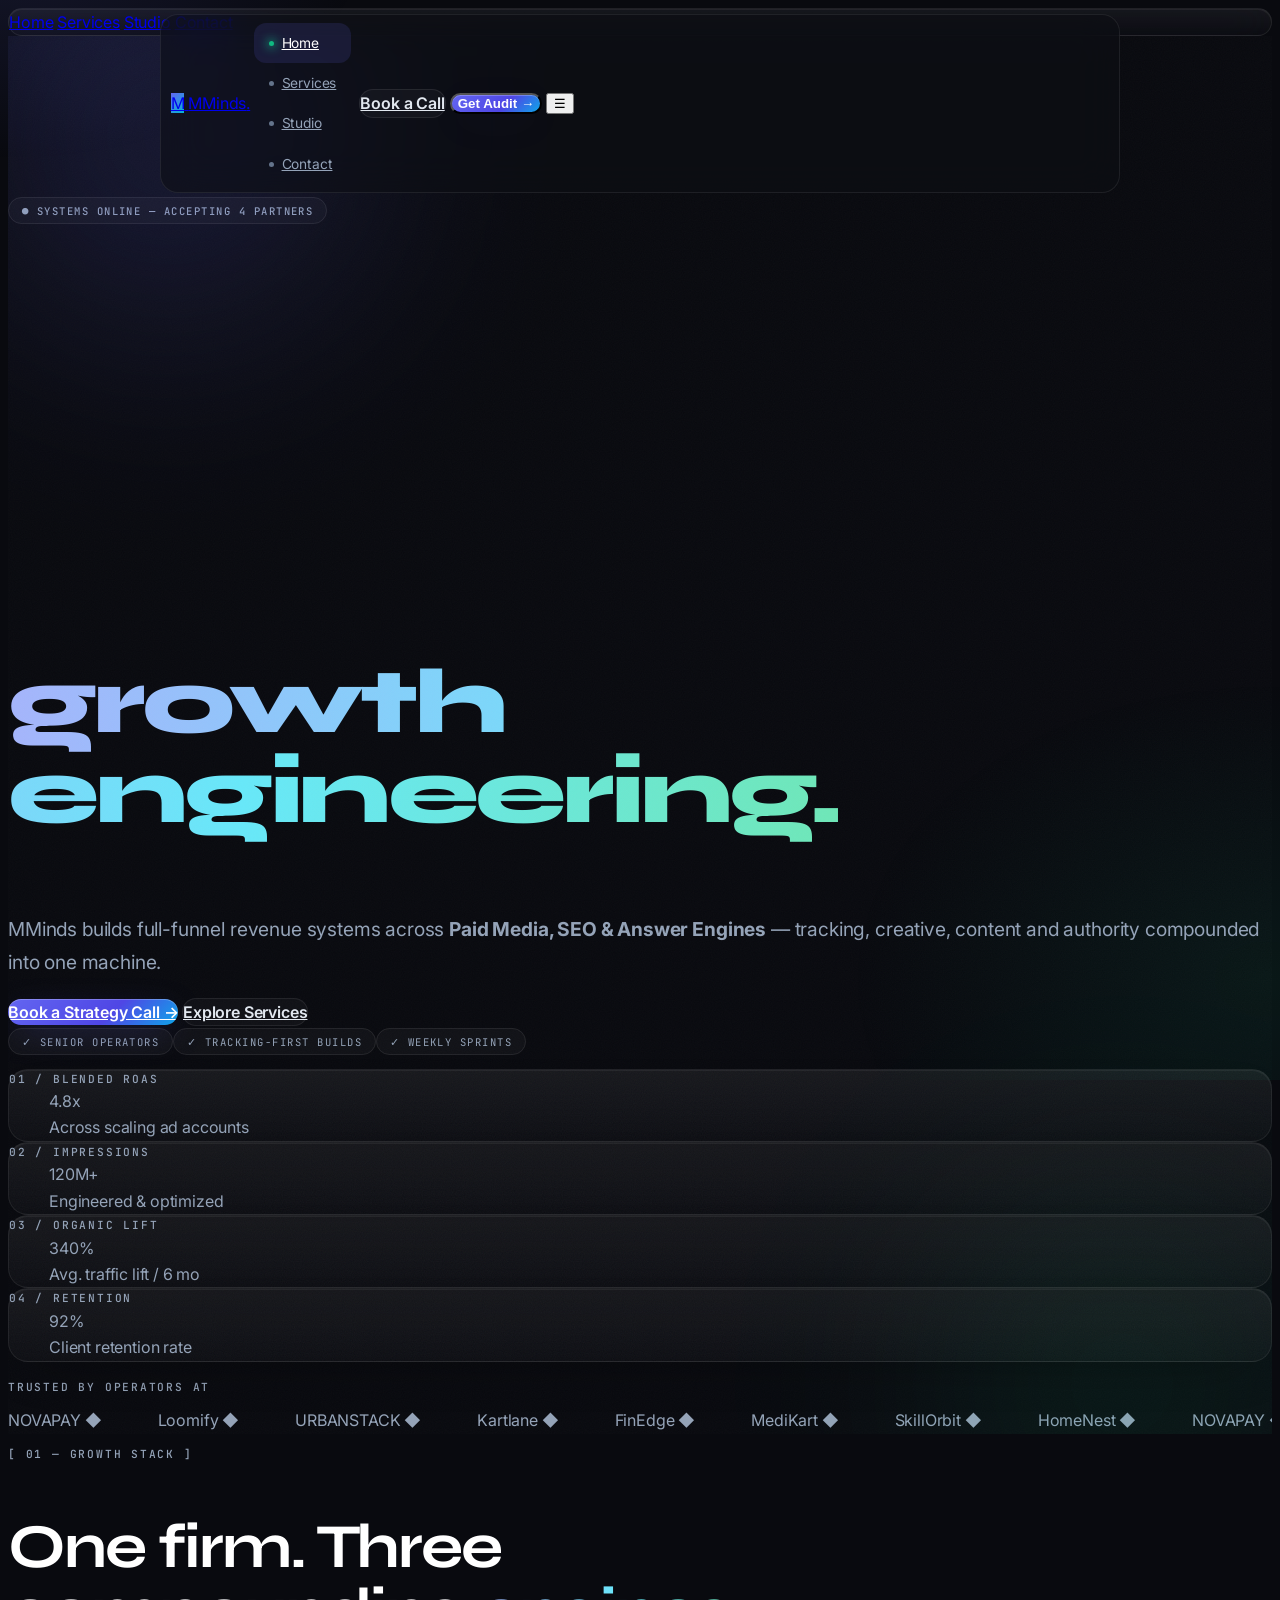
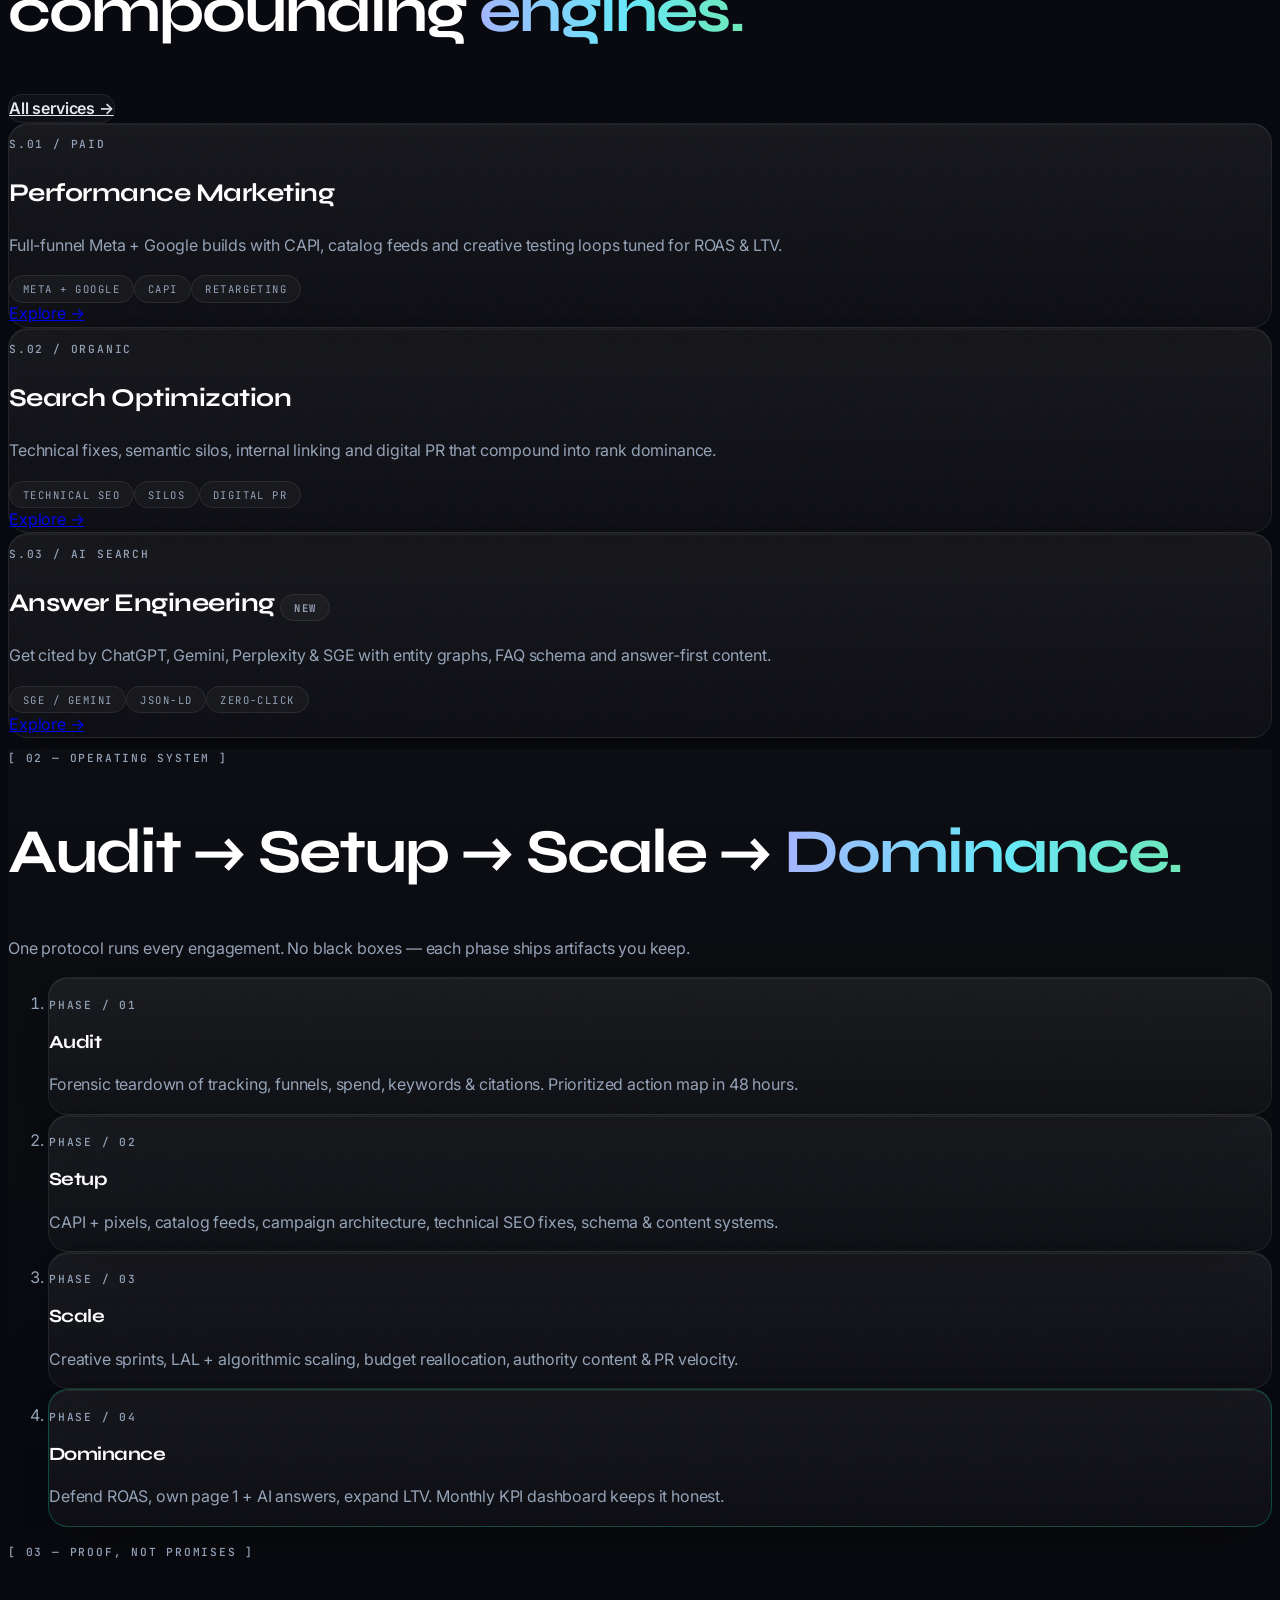
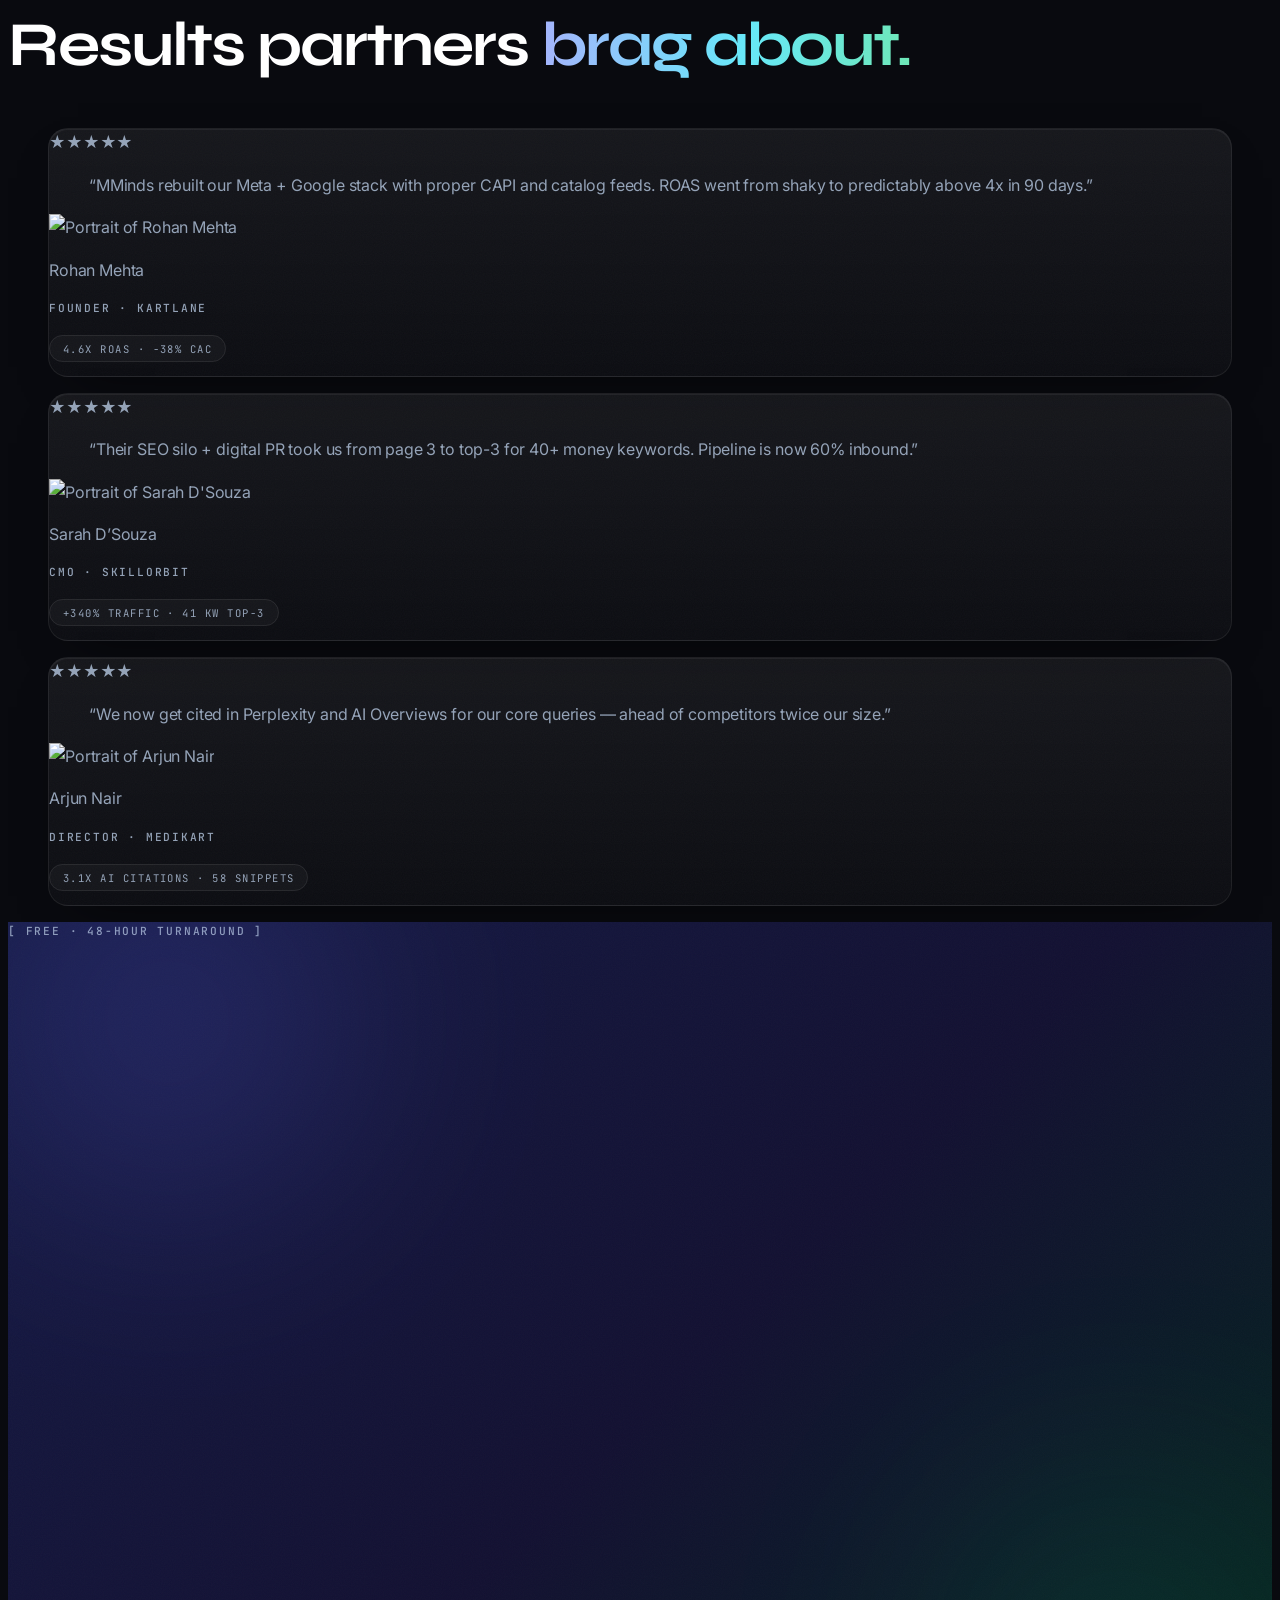
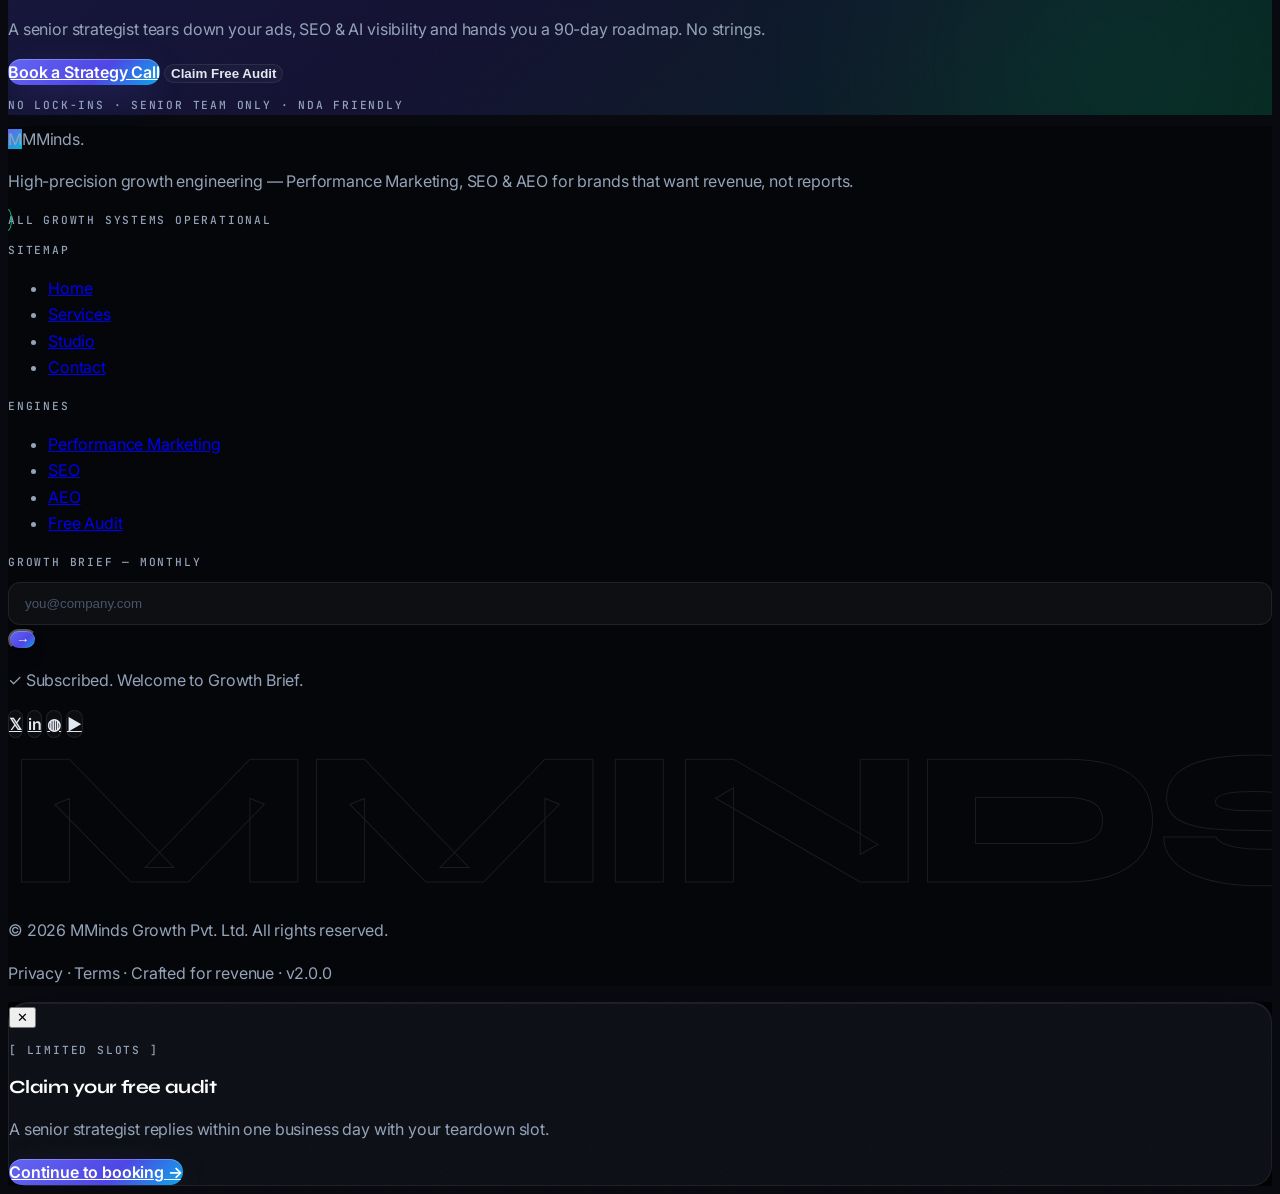
==== commit 88ebbef0: "Tag-HTML-files-v2.0.0" ====
--- a/index.html
+++ b/index.html
@@ -1,6 +1,8 @@
+<!-- MMinds v2.0.0 · ultra-premium · Syne/Inter/JetBrains Mono · Lenis + GSAP · https://mminds-website.vercel.app -->
 <!DOCTYPE html>
 <html lang="en" class="scroll-smooth">
 <head>
+<meta name="app-version" content="2.0.0">
 <meta charset="UTF-8"><meta name="viewport" content="width=device-width, initial-scale=1.0">
 <title>MMinds — Scale Your Revenue with High-Precision Growth Engineering</title>
 <meta name="description" content="MMinds is a digital growth firm engineering revenue with Performance Marketing, SEO & AEO. Forensic audits, full-funnel builds, compounding scale. Book a free strategy audit.">
@@ -167,7 +169,7 @@
 <a href="#" aria-label="Instagram" class="btn btn-ghost w-9 h-9 !rounded-lg text-slate-300">◍</a>
 <a href="#" aria-label="YouTube" class="btn btn-ghost w-9 h-9 !rounded-lg text-slate-300">▶</a></div></div></div>
 <div class="watermark mt-14" aria-hidden="true">MMINDS</div>
-<div class="border-t border-white/5 mt-6 pt-6 flex flex-col md:flex-row justify-between gap-2 text-xs text-slate-600"><p>© <span id="year"></span> MMinds Growth Pvt. Ltd. All rights reserved.</p><p class="font-mono">Privacy · Terms · Crafted for revenue.</p></div></div></footer>
+<div class="border-t border-white/5 mt-6 pt-6 flex flex-col md:flex-row justify-between gap-2 text-xs text-slate-600"><p>© <span id="year"></span> MMinds Growth Pvt. Ltd. All rights reserved.</p><p class="font-mono">Privacy · Terms · Crafted for revenue · <span class="text-slate-400">v2.0.0</span></p></div></div></footer>
 
 <!-- ═══ Audit modal ═══ -->
 <div id="auditModal" class="hidden fixed inset-0 z-[60] grid place-items-center p-4" style="background:rgba(0,0,0,.72);backdrop-filter:blur(6px)" role="dialog" aria-modal="true" aria-label="Claim free audit">
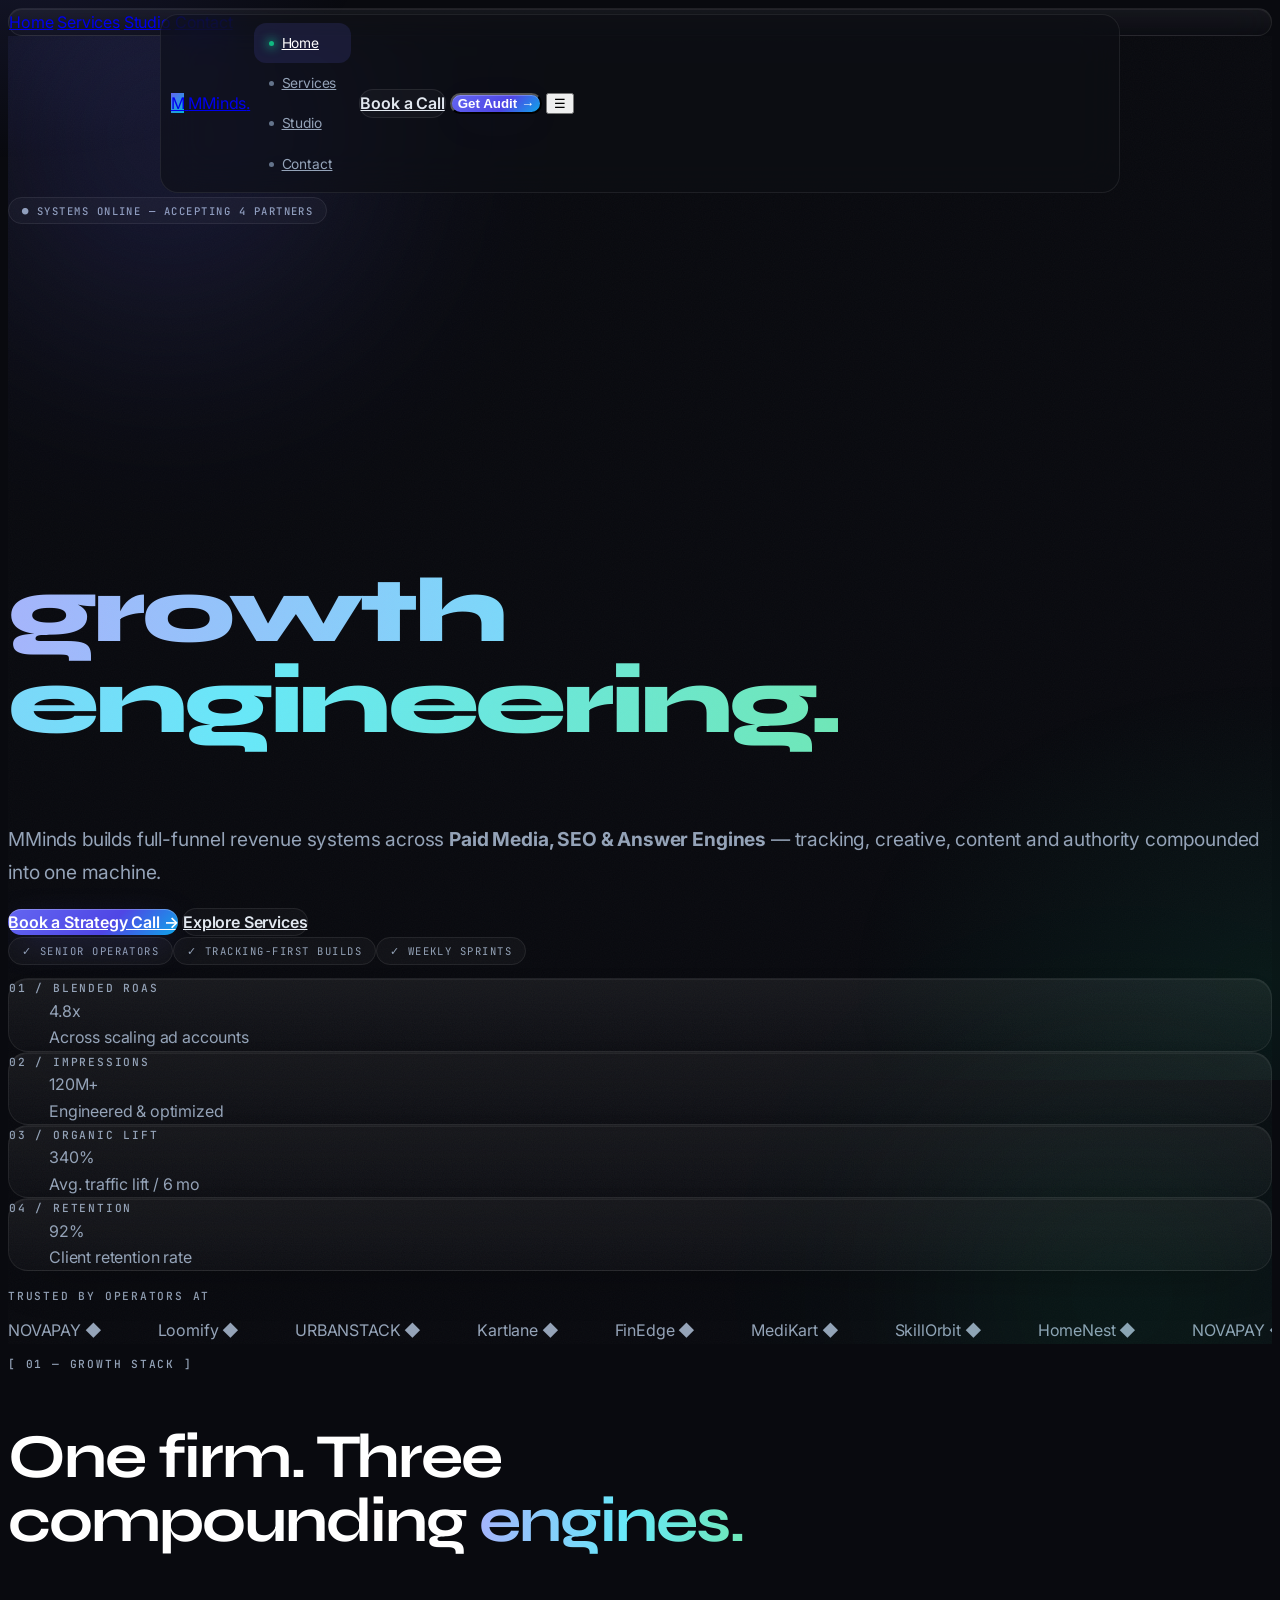
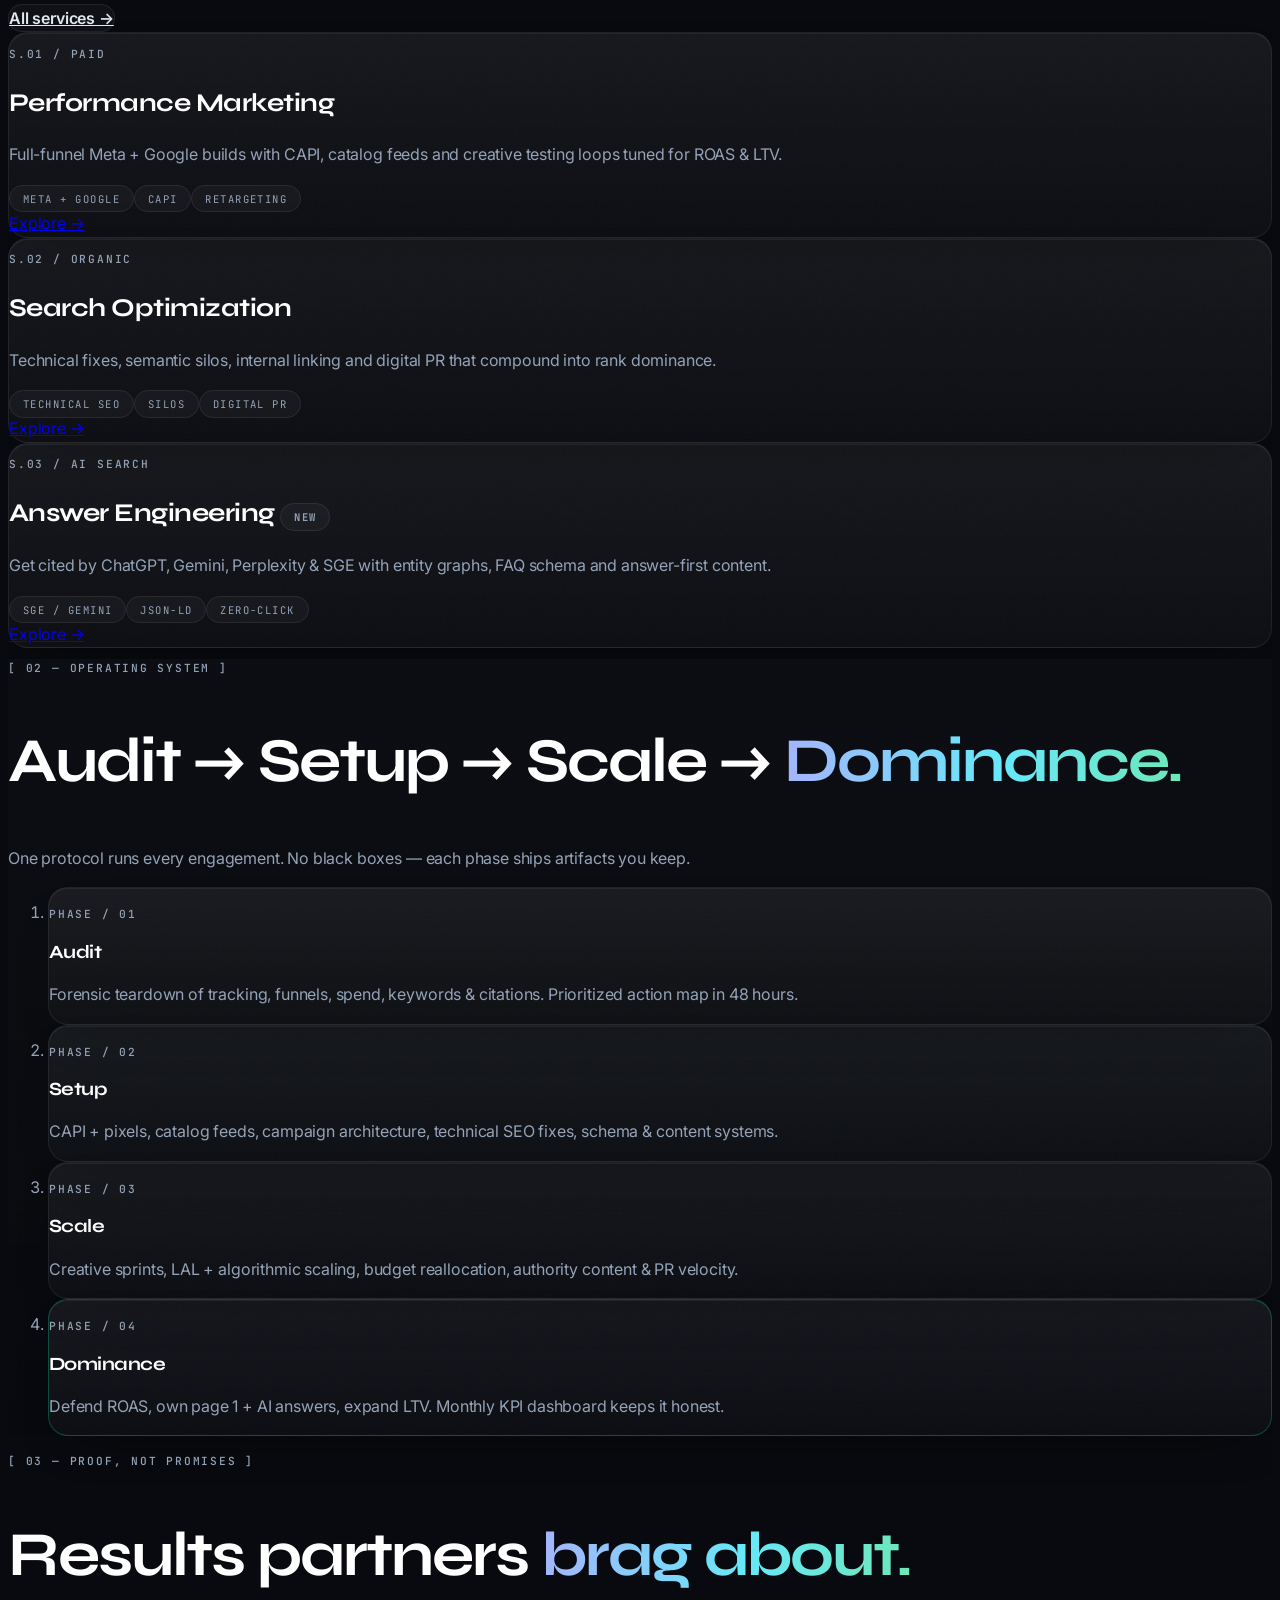
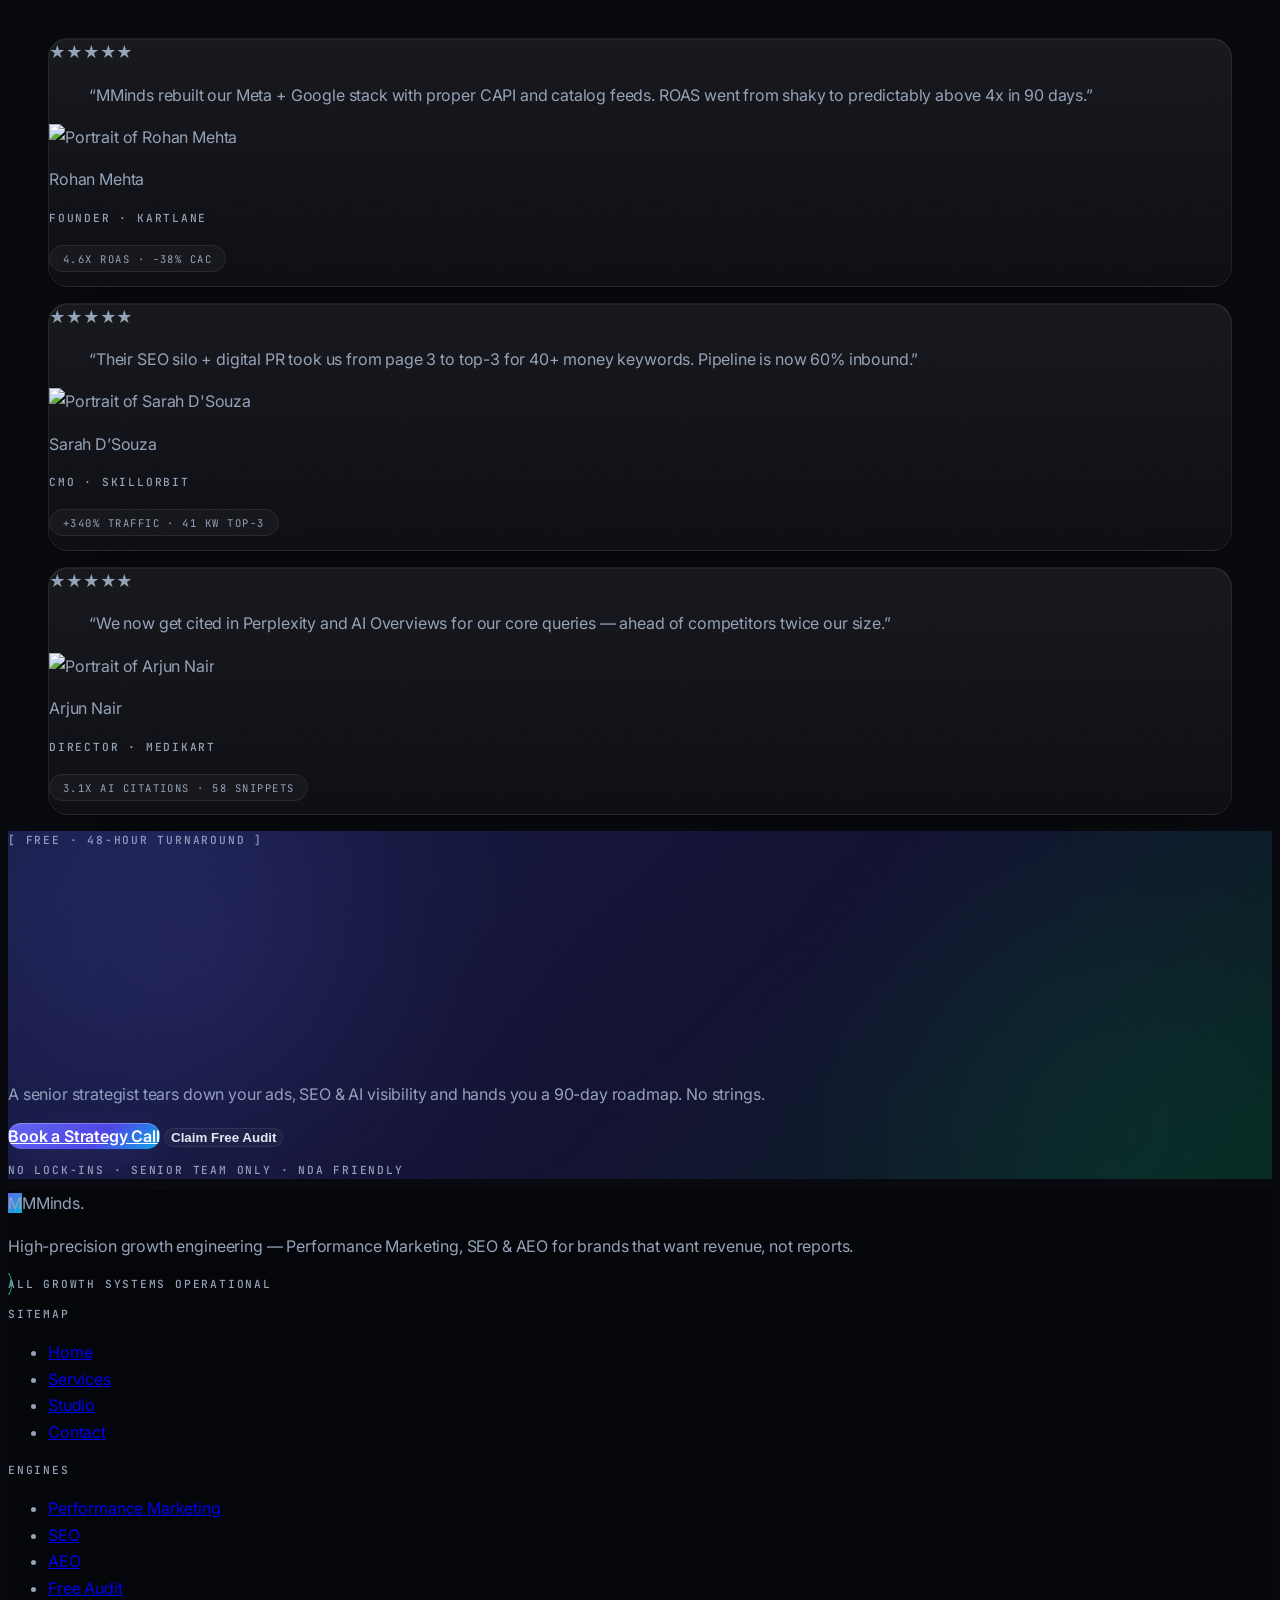
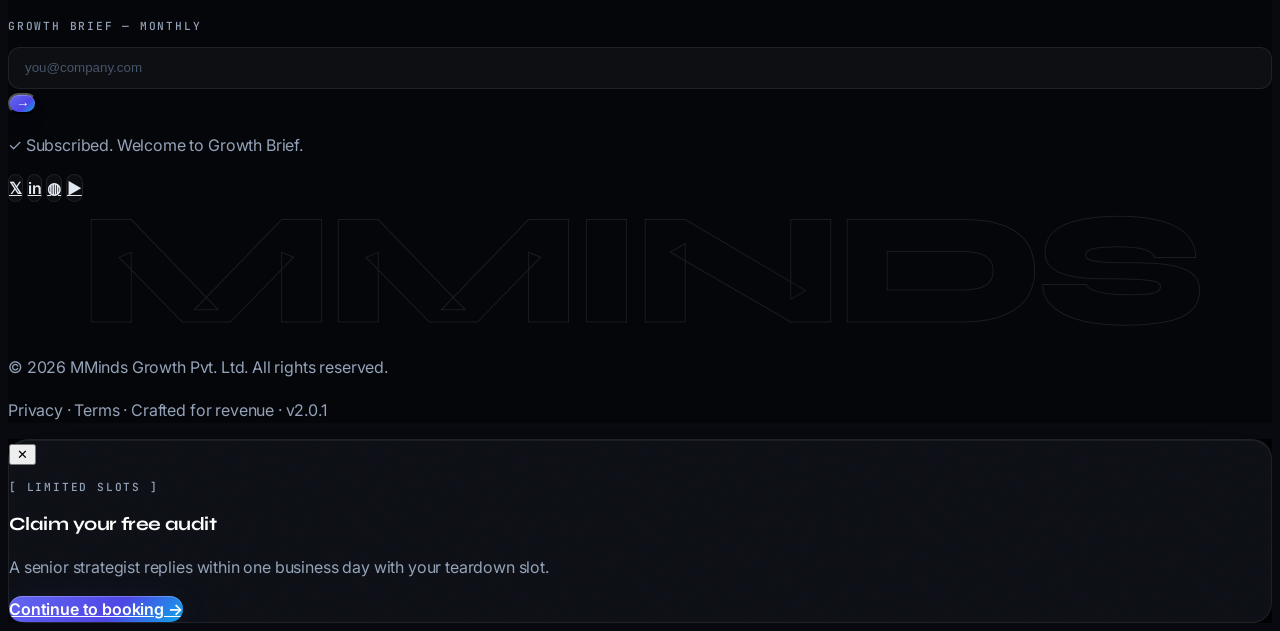
==== commit 994b85a3: "Polish-pass-v2.0.1-responsive-fixes" ====
--- a/index.html
+++ b/index.html
@@ -1,8 +1,9 @@
-<!-- MMinds v2.0.0 · ultra-premium · Syne/Inter/JetBrains Mono · Lenis + GSAP · https://mminds-website.vercel.app -->
+<!-- MMinds v2.0.1 · ultra-premium · Syne/Inter/JetBrains Mono · Lenis + GSAP · https://mminds-website.vercel.app -->
 <!DOCTYPE html>
 <html lang="en" class="scroll-smooth">
 <head>
-<meta name="app-version" content="2.0.0">
+<meta name="app-version" content="2.0.1">
+<meta name="theme-color" content="#090a0f">
 <meta charset="UTF-8"><meta name="viewport" content="width=device-width, initial-scale=1.0">
 <title>MMinds — Scale Your Revenue with High-Precision Growth Engineering</title>
 <meta name="description" content="MMinds is a digital growth firm engineering revenue with Performance Marketing, SEO & AEO. Forensic audits, full-funnel builds, compounding scale. Book a free strategy audit.">
@@ -36,7 +37,7 @@
 <a data-nav="about" href="about.html" class="nav-link"><span class="dot"></span>Studio</a>
 <a data-nav="contact" href="contact.html" class="nav-link"><span class="dot"></span>Contact</a></div>
 <div class="flex-1 md:hidden"></div>
-<a href="contact.html" class="btn btn-ghost text-sm px-4 py-2 hidden sm:inline-flex">Book a Call</a>
+<a href="contact.html" class="btn btn-ghost text-sm px-4 py-2 hidden lg:inline-flex">Book a Call</a>
 <button data-open-audit class="btn btn-primary text-sm px-4 py-2">Get Audit →</button>
 <button id="menuBtn" class="md:hidden p-2 ml-1 rounded-lg border border-white/10 text-slate-200" aria-expanded="false" aria-label="Open menu">☰</button>
 </nav></div>
@@ -139,7 +140,7 @@
 
 <!-- ═══ CONVERSION BANNER ═══ -->
 <section class="max-w-6xl mx-auto px-5 md:px-8 pb-24">
-<div class="reveal relative overflow-hidden rounded-3xl p-10 md:p-16 text-center border border-white/10 noise" style="background:linear-gradient(135deg,#151a45,#121031 55%,#04231c)">
+<div class="reveal relative overflow-hidden rounded-3xl p-7 md:p-16 text-center border border-white/10 noise" style="background:linear-gradient(135deg,#151a45,#121031 55%,#04231c)">
 <div class="mesh"></div>
 <div class="relative">
 <p class="mono text-cyan-300 mb-4">[ Free · 48-hour turnaround ]</p>
@@ -169,11 +170,11 @@
 <a href="#" aria-label="Instagram" class="btn btn-ghost w-9 h-9 !rounded-lg text-slate-300">◍</a>
 <a href="#" aria-label="YouTube" class="btn btn-ghost w-9 h-9 !rounded-lg text-slate-300">▶</a></div></div></div>
 <div class="watermark mt-14" aria-hidden="true">MMINDS</div>
-<div class="border-t border-white/5 mt-6 pt-6 flex flex-col md:flex-row justify-between gap-2 text-xs text-slate-600"><p>© <span id="year"></span> MMinds Growth Pvt. Ltd. All rights reserved.</p><p class="font-mono">Privacy · Terms · Crafted for revenue · <span class="text-slate-400">v2.0.0</span></p></div></div></footer>
+<div class="border-t border-white/5 mt-6 pt-6 flex flex-col md:flex-row justify-between gap-2 text-xs text-slate-600"><p>© <span id="year"></span> MMinds Growth Pvt. Ltd. All rights reserved.</p><p class="font-mono">Privacy · Terms · Crafted for revenue · <span class="text-slate-400">v2.0.1</span></p></div></div></footer>
 
 <!-- ═══ Audit modal ═══ -->
 <div id="auditModal" class="hidden fixed inset-0 z-[60] grid place-items-center p-4" style="background:rgba(0,0,0,.72);backdrop-filter:blur(6px)" role="dialog" aria-modal="true" aria-label="Claim free audit">
-<div class="card noise max-w-md w-full p-8 relative" style="background:#0c0e15">
+<div class="card noise max-w-md w-full p-6 md:p-8 relative" style="background:#0c0e15">
 <button id="auditClose" class="absolute top-4 right-4 text-slate-400 hover:text-white transition" aria-label="Close dialog">✕</button>
 <p class="mono text-cyan-300 mb-3">[ Limited slots ]</p>
 <h3 class="font-display font-bold text-2xl text-white mb-2">Claim your free audit</h3>
--- a/assets/css/style.css
+++ b/assets/css/style.css
@@ -101,7 +101,7 @@
   background:radial-gradient(circle,rgba(99,102,241,.15),transparent 62%)}
 @media (hover:none){#cursor{display:none}}
 #stars{position:absolute;inset:0;width:100%;height:100%;opacity:.75;pointer-events:none}
-.w-line{display:block;overflow:hidden;padding-bottom:.1em;margin-bottom:-.1em}
+.w-line{display:inline-block;overflow:hidden;vertical-align:top;padding-bottom:.1em;margin-bottom:-.1em}
 .w-inner{display:inline-block;transform:translateY(115%);will-change:transform}
 .no-motion .w-inner{transform:none}
 .ticker{display:flex;gap:3.5rem;width:max-content;animation:tick 30s linear infinite}
@@ -163,3 +163,18 @@
   .ticker{animation:none}
   #cursor{display:none}
 }
+
+/* ---- Responsive + spacing hardening (v2.0.1) ---- */
+fieldset{border:0;margin:0;padding:0;min-width:0} /* kill UA fieldset gutter */
+legend{padding:0}
+img{max-width:100%;height:auto}
+.nav-link{white-space:nowrap}
+.nav-pill .btn{flex-shrink:0}
+.check-pill{min-height:44px;display:flex;align-items:center;gap:.5rem} /* 44px touch target */
+.watermark{max-width:100%;overflow:hidden;white-space:nowrap;font-size:clamp(3rem,12.5vw,11rem)}
+@media (max-width:640px){
+  .field{font-size:16px} /* stop iOS focus-zoom */
+  .ticker{gap:2rem}
+  .nav-link{padding:.55rem .7rem}
+  section{scroll-margin-top:90px}
+}
